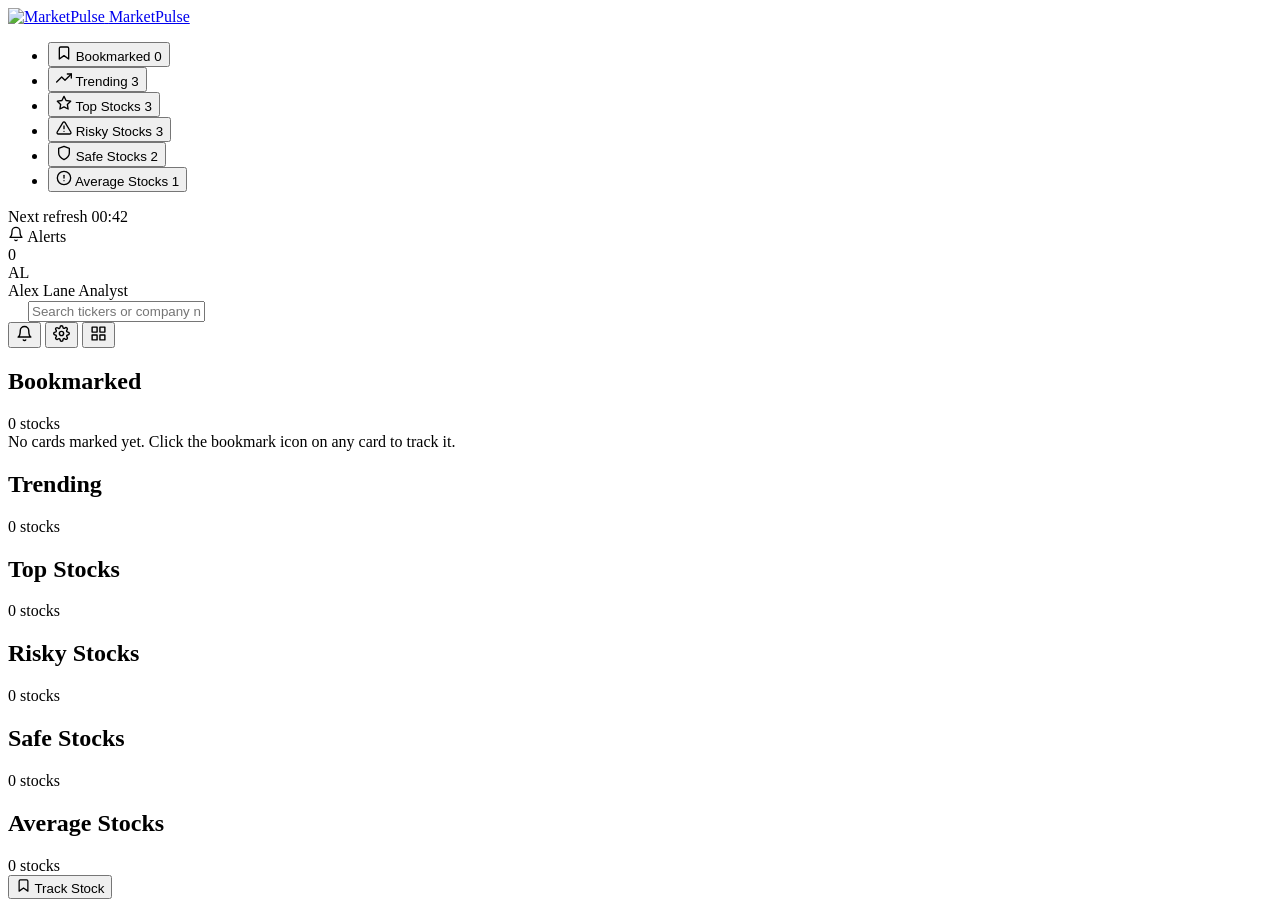
==== static/dashboard.html @ 5e8f3669 "AI: eliminate modal header overlap with dedicated top bar and enforce single-line status badges" ====
<!DOCTYPE html>
<html lang="en">
<head>
  <meta charset="UTF-8">
  <meta name="viewport" content="width=device-width, initial-scale=1.0">
  <title>MarketPulse — Dashboard</title>
  <meta name="description" content="MarketPulse real-time objective risk telemetry. 4-factor regime detection via EMA, ATR, ADX (Regime), and RSI without predictive bias.">
  <link rel="icon" type="image/svg+xml" href="/assets/favicon.svg">
  <link rel="alternate icon" type="image/svg+xml" href="/favicon.svg">
  <link rel="stylesheet" href="/css/dashboard.css?v=5.1">
</head>
<body data-node-id="40:2" data-name="Dashboard">

  <div class="dashboard-shell">

    <!-- =========================================================================
         1. Category Navigation Sidebar (Auto-scroll triggers)
         ========================================================================= -->
    <aside class="nav-panel" data-node-id="42:31" data-name="Navigation Panel">
      
      <div class="panel-top">
        <!-- Brand / Header Slot (Figma 40:9) -->
        <a href="/" class="panel-brand" data-node-id="40:9" title="Return to Landing Page">
          <img src="/assets/favicon.svg" alt="MarketPulse" width="32" height="32" class="brand-icon-img">
          <span class="brand-title">MarketPulse</span>
        </a>

        <!-- Category Auto-Scroll Navigation -->
        <nav>
          <ul class="category-nav-list" id="categoryNavList">
            <li>
              <button class="nav-item-btn" data-target="bookmarked">
                <span class="nav-label-box">
                  <svg width="16" height="16" viewBox="0 0 24 24" fill="none" stroke="currentColor" stroke-width="2" stroke-linecap="round" stroke-linejoin="round">
                    <path d="M19 21l-7-5-7 5V5a2 2 0 0 1 2-2h10a2 2 0 0 1 2 2z"/>
                  </svg>
                  <span>Bookmarked</span>
                </span>
                <span class="nav-count tabular-num" id="sidebarBookmarkedCount">0</span>
              </button>
            </li>
            <li>
              <button class="nav-item-btn active" data-target="trending">
                <span class="nav-label-box">
                  <svg width="16" height="16" viewBox="0 0 24 24" fill="none" stroke="currentColor" stroke-width="2" stroke-linecap="round" stroke-linejoin="round">
                    <polyline points="23 6 13.5 15.5 8.5 10.5 1 18"/>
                    <polyline points="17 6 23 6 23 12"/>
                  </svg>
                  <span>Trending</span>
                </span>
                <span class="nav-count tabular-num">3</span>
              </button>
            </li>
            <li>
              <button class="nav-item-btn" data-target="top-stocks">
                <span class="nav-label-box">
                  <svg width="16" height="16" viewBox="0 0 24 24" fill="none" stroke="currentColor" stroke-width="2" stroke-linecap="round" stroke-linejoin="round">
                    <polygon points="12 2 15.09 8.26 22 9.27 17 14.14 18.18 21.02 12 17.77 5.82 21.02 7 14.14 2 9.27 8.91 8.26 12 2"/>
                  </svg>
                  <span>Top Stocks</span>
                </span>
                <span class="nav-count tabular-num">3</span>
              </button>
            </li>
            <li>
              <button class="nav-item-btn" data-target="risky-stocks">
                <span class="nav-label-box">
                  <svg width="16" height="16" viewBox="0 0 24 24" fill="none" stroke="currentColor" stroke-width="2" stroke-linecap="round" stroke-linejoin="round">
                    <path d="M10.29 3.86L1.82 18a2 2 0 0 0 1.71 3h16.94a2 2 0 0 0 1.71-3L13.71 3.86a2 2 0 0 0-3.42 0z"/>
                    <line x1="12" y1="9" x2="12" y2="13"/>
                    <line x1="12" y1="17" x2="12.01" y2="17"/>
                  </svg>
                  <span>Risky Stocks</span>
                </span>
                <span class="nav-count tabular-num">3</span>
              </button>
            </li>
            <li>
              <button class="nav-item-btn" data-target="safe-stocks">
                <span class="nav-label-box">
                  <svg width="16" height="16" viewBox="0 0 24 24" fill="none" stroke="currentColor" stroke-width="2" stroke-linecap="round" stroke-linejoin="round">
                    <path d="M12 22s8-4 8-10V5l-8-3-8 3v7c0 6 8 10 8 10z"/>
                  </svg>
                  <span>Safe Stocks</span>
                </span>
                <span class="nav-count tabular-num">2</span>
              </button>
            </li>
            <li>
              <button class="nav-item-btn" data-target="average-stocks">
                <span class="nav-label-box">
                  <svg width="16" height="16" viewBox="0 0 24 24" fill="none" stroke="currentColor" stroke-width="2" stroke-linecap="round" stroke-linejoin="round">
                    <circle cx="12" cy="12" r="10"/>
                    <line x1="12" y1="8" x2="12" y2="12"/>
                    <line x1="12" y1="16" x2="12.01" y2="16"/>
                  </svg>
                  <span>Average Stocks</span>
                </span>
                <span class="nav-count tabular-num">1</span>
              </button>
            </li>
          </ul>
        </nav>
      </div>

      <!-- Bottom User Panel -->
      <div class="user-panel" data-node-id="45:106">
        
        <!-- Refresh Countdown -->
        <div class="refresh-box">
          <span class="refresh-label">Next refresh</span>
          <span class="timer-digits tabular-num" id="refreshTimer">00:42</span>
        </div>

        <!-- Alerts Action Pill (Only accounts for tracked/booked cards) -->
        <div class="alert-pill" id="alertsToggle" title="Alerts for tracked stocks">
          <div class="alert-pill-left">
            <svg width="16" height="16" viewBox="0 0 24 24" fill="none" stroke="currentColor" stroke-width="2" stroke-linecap="round" stroke-linejoin="round">
              <path d="M18 8A6 6 0 0 0 6 8c0 7-3 9-3 9h18s-3-2-3-9"/>
              <path d="M13.73 21a2 2 0 0 1-3.46 0"/>
            </svg>
            <span class="alert-pill-title">Alerts</span>
          </div>
          <span class="badge-count tabular-num" id="alertCount">0</span>
        </div>

        <!-- User Profile -->
        <div class="user-profile-row" data-node-id="45:125">
          <div class="user-avatar" data-node-id="45:126">
            <span data-node-id="45:127">AL</span>
          </div>
          <div class="user-info" data-node-id="45:128">
            <span class="user-name" data-node-id="45:129">Alex Lane</span>
            <span class="user-role" data-node-id="45:130">Analyst</span>
          </div>
        </div>

      </div>

    </aside>

    <!-- =========================================================================
         2. Main Application Body
         ========================================================================= -->
    <main class="main-wrapper">

      <!-- Top Header Controls (Figma 46:106) -->
      <header class="dashboard-header" data-node-id="46:106" data-name="header controls">
        
        <!-- Search Input -->
        <div class="search-container" data-node-id="46:107" data-name="search bar">
          <svg class="search-icon" width="16" height="16" viewBox="0 0 24 24" fill="none" stroke-width="2" stroke-linecap="round" stroke-linejoin="round">
            <circle cx="11" cy="11" r="8"/>
            <line x1="21" y1="21" x2="16.65" y2="16.65"/>
          </svg>
          <input 
            type="text" 
            id="stockSearchInput" 
            class="search-input-box" 
            placeholder="Search tickers or company names..." 
            autocomplete="off"
            spellcheck="false"
          >
        </div>

        <!-- Utility Button Cluster -->
        <div class="utility-cluster" data-node-id="46:109" data-name="utility cluster">
          <button class="btn-icon" title="Notifications" aria-label="Notifications">
            <svg width="17" height="17" viewBox="0 0 24 24" fill="none" stroke="currentColor" stroke-width="2" stroke-linecap="round" stroke-linejoin="round">
              <path d="M18 8A6 6 0 0 0 6 8c0 7-3 9-3 9h18s-3-2-3-9"/>
              <path d="M13.73 21a2 2 0 0 1-3.46 0"/>
            </svg>
          </button>
          <button class="btn-icon" title="Settings" aria-label="Settings">
            <svg width="17" height="17" viewBox="0 0 24 24" fill="none" stroke="currentColor" stroke-width="2" stroke-linecap="round" stroke-linejoin="round">
              <circle cx="12" cy="12" r="3"/>
              <path d="M19.4 15a1.65 1.65 0 0 0 .33 1.82l.06.06a2 2 0 0 1 0 2.83 2 2 0 0 1-2.83 0l-.06-.06a1.65 1.65 0 0 0-1.82-.33 1.65 1.65 0 0 0-1 1.51V21a2 2 0 0 1-2 2 2 2 0 0 1-2-2v-.09A1.65 1.65 0 0 0 9 19.4a1.65 1.65 0 0 0-1.82.33l-.06.06a2 2 0 0 1-2.83 0 2 2 0 0 1 0-2.83l.06-.06a1.65 1.65 0 0 0 .33-1.82 1.65 1.65 0 0 0-1.51-1H3a2 2 0 0 1-2-2 2 2 0 0 1 2-2h.09A1.65 1.65 0 0 0 4.6 9a1.65 1.65 0 0 0-.33-1.82l-.06-.06a2 2 0 0 1 0-2.83 2 2 0 0 1 2.83 0l.06.06a1.65 1.65 0 0 0 1.82.33H9a1.65 1.65 0 0 0 1-1.51V3a2 2 0 0 1 2-2 2 2 0 0 1 2 2v.09a1.65 1.65 0 0 0 1 1.51 1.65 1.65 0 0 0 1.82-.33l.06-.06a2 2 0 0 1 2.83 0 2 2 0 0 1 0 2.83l-.06.06a1.65 1.65 0 0 0-.33 1.82V9a1.65 1.65 0 0 0 1.51 1H21a2 2 0 0 1 2 2 2 2 0 0 1-2 2h-.09a1.65 1.65 0 0 0-1.51 1z"/>
            </svg>
          </button>
          <button class="btn-icon active" title="Grid View" aria-label="View Mode">
            <svg width="17" height="17" viewBox="0 0 24 24" fill="none" stroke="currentColor" stroke-width="2" stroke-linecap="round" stroke-linejoin="round">
              <rect x="3" y="3" width="7" height="7"/>
              <rect x="14" y="3" width="7" height="7"/>
              <rect x="14" y="14" width="7" height="7"/>
              <rect x="3" y="14" width="7" height="7"/>
            </svg>
          </button>
        </div>

      </header>

      <!-- Scrollable Viewport with Sequential Category Sections -->
      <div class="dashboard-viewport" id="dashboardViewport">
        
        <!-- ===================================================================
             1. Bookmarked Section (Populated dynamically on track)
             =================================================================== -->
        <section class="category-section" id="bookmarked">
          <div class="section-title-line">
            <div class="section-title-box">
              <h2 class="section-heading">Bookmarked</h2>
              <span class="section-badge" id="bookmarkedCountBadge">0 stocks</span>
            </div>
          </div>
          <div class="section-divider"></div>
          <div class="empty-state visible" id="bookmarkedEmptyState">
            No cards marked yet. Click the bookmark icon on any card to track it.
          </div>
          <div class="cards-grid" id="bookmarkedCardsGrid" style="display: none;"></div>
        </section>

        <!-- ===================================================================
             2. Trending Section
             =================================================================== -->
        <section class="category-section" id="trending">
          <div class="section-title-line">
            <div class="section-title-box">
              <h2 class="section-heading">Trending</h2>
              <span class="section-badge">0 stocks</span>
            </div>
          </div>
          <div class="section-divider"></div>
          <div class="empty-state" style="display: none;">No stocks currently matching trending criteria.</div>
          <div class="cards-grid"></div>
        </section>

        <!-- ===================================================================
             3. Top Stocks Section
             =================================================================== -->
        <section class="category-section" id="top-stocks">
          <div class="section-title-line">
            <div class="section-title-box">
              <h2 class="section-heading">Top Stocks</h2>
              <span class="section-badge">0 stocks</span>
            </div>
          </div>
          <div class="section-divider"></div>
          <div class="empty-state" style="display: none;">No top stocks available.</div>
          <div class="cards-grid"></div>
        </section>

        <!-- ===================================================================
             4. Risky Stocks Section
             =================================================================== -->
        <section class="category-section" id="risky-stocks">
          <div class="section-title-line">
            <div class="section-title-box">
              <h2 class="section-heading">Risky Stocks</h2>
              <span class="section-badge">0 stocks</span>
            </div>
          </div>
          <div class="section-divider"></div>
          <div class="empty-state" style="display: none;">No high-risk stocks detected.</div>
          <div class="cards-grid"></div>
        </section>

        <!-- ===================================================================
             5. Safe Stocks Section
             =================================================================== -->
        <section class="category-section" id="safe-stocks">
          <div class="section-title-line">
            <div class="section-title-box">
              <h2 class="section-heading">Safe Stocks</h2>
              <span class="section-badge">0 stocks</span>
            </div>
          </div>
          <div class="section-divider"></div>
          <div class="empty-state" style="display: none;">No safe stocks available.</div>
          <div class="cards-grid"></div>
        </section>

        <!-- ===================================================================
             6. Average Stocks Section
             =================================================================== -->
        <section class="category-section" id="average-stocks">
          <div class="section-title-line">
            <div class="section-title-box">
              <h2 class="section-heading">Average Stocks</h2>
              <span class="section-badge">0 stocks</span>
            </div>
          </div>
          <div class="section-divider"></div>
          <div class="empty-state" style="display: none;">No average stocks available.</div>
          <div class="cards-grid"></div>
        </section>
      </div>

    </main>

  </div>

  <!-- Reusable Stock Card Template -->
  <template id="stock-card-template">
    <article class="stock-card" data-name="Stock Card" tabindex="0">
      <div class="card-header">
        <div class="ticker-logo">
          <span class="tpl-logo">--</span>
        </div>
        <div class="stock-meta">
          <div class="stock-name-box">
            <span class="stock-name tpl-name">Company Name</span>
          </div>
          <span class="stock-ticker tpl-ticker">TICKER</span>
        </div>
        <div class="risk-badge tpl-risk-badge">
          <span class="risk-pill tabular-num tpl-risk-text">Risk --/100</span>
        </div>
      </div>

      <div class="market-status-row">
        <span class="status-dot-pulse tpl-status-dot"></span>
        <span class="status-text tpl-status-text">Market status description</span>
      </div>

      <div class="metrics-grid">
        <div class="metrics-row">
          <div class="metric-block">
            <span class="metric-label">RSI (14)</span>
            <div class="metric-data-row">
              <span class="metric-value tabular-num tpl-rsi-val">00.0</span>
              <span class="metric-delta tabular-num tpl-rsi-delta">+0.0</span>
            </div>
          </div>
          <div class="metric-block">
            <span class="metric-label">ATR</span>
            <div class="metric-data-row">
              <span class="metric-value tabular-num tpl-atr-val">00.00</span>
              <span class="metric-delta tabular-num tpl-atr-delta">+0.0</span>
            </div>
          </div>
        </div>
        <div class="metrics-row">
          <div class="metric-block">
            <span class="metric-label">EMA (50)</span>
            <div class="metric-data-row">
              <span class="metric-value tabular-num tpl-ema-val">000.0</span>
              <span class="metric-delta tpl-ema-delta">Regime</span>
            </div>
          </div>
          <div class="metric-block">
            <span class="metric-label">Strength</span>
            <div class="metric-data-row">
              <span class="metric-value tabular-num tpl-adx-val">00%</span>
              <span class="metric-delta tpl-adx-delta">State</span>
            </div>
          </div>
        </div>
      </div>

    </article>
  </template>

  <!-- Custom Context Menu for Right-Click Track / Untrack -->
  <div class="custom-context-menu" id="cardContextMenu" role="menu" aria-hidden="true">
    <button class="context-menu-item" id="contextTrackBtn" role="menuitem">
      <svg class="context-icon" width="15" height="15" viewBox="0 0 24 24" fill="none" stroke="currentColor" stroke-width="2" stroke-linecap="round" stroke-linejoin="round">
        <path d="M19 21l-7-5-7 5V5a2 2 0 0 1 2-2h10a2 2 0 0 1 2 2z"/>
      </svg>
      <span id="contextTrackText">Track Stock</span>
    </button>
  </div>

  <!-- Full-Screen Expanded Stock Detail Modal -->
  <div class="stock-modal-overlay" id="stockDetailModal" role="dialog" aria-modal="true" aria-hidden="true" style="display: none;">
    <div class="stock-modal-backdrop" id="modalBackdrop"></div>
    <div class="stock-modal-shell">
      
      <!-- Modal Top Navigation Header Bar -->
      <header class="modal-top-bar">
        <div class="modal-top-bar-left">
          <span class="modal-top-bar-brand">MarketPulse</span>
          <span class="modal-top-bar-separator">/</span>
          <span class="modal-top-bar-title">Real-Time Risk & Regime Analytics</span>
        </div>
        
        <div class="modal-top-bar-right">
          <div class="modal-snapshot-tag" id="modalUpdatedTime">
            <span class="status-dot-pulse"></span>
            <span class="modal-snapshot-text">Snapshot: --</span>
          </div>
          <button class="modal-close-btn" id="modalCloseBtn" aria-label="Close details" title="Close (Esc)">
            <svg width="18" height="18" viewBox="0 0 24 24" fill="none" stroke="currentColor" stroke-width="2" stroke-linecap="round" stroke-linejoin="round">
              <line x1="18" y1="6" x2="6" y2="18"></line>
              <line x1="6" y1="6" x2="18" y2="18"></line>
            </svg>
          </button>
        </div>
      </header>

      <!-- Modal Content: Two-Column Split -->
      <div class="stock-modal-body">
        
        <!-- ==============================================
             LEFT COLUMN: Visual & Executive Overview
             ============================================== -->
        <div class="modal-visual-column">
          
          <div class="modal-company-header">
            <div class="modal-logo" id="modalLogo">--</div>
            <div class="modal-meta-box">
              <div class="modal-badges-row">
                <span class="modal-ticker" id="modalTicker">TICKER</span>
                <span class="modal-sector-badge" id="modalSector">Sector</span>
              </div>
              <h2 class="modal-company-name" id="modalName">Company Name</h2>
            </div>
          </div>

          <!-- Price & Daily Delta Banner -->
          <div class="modal-price-card">
            <div class="modal-price-top">
              <span class="modal-price-label">Current Market Price</span>
              <span class="modal-status-pill" id="modalMarketStatusPill">
                <span class="status-dot-pulse" id="modalStatusDot"></span>
                <span id="modalStatusPillText">Steady</span>
              </span>
            </div>
            <div class="modal-price-row">
              <span class="modal-price-val tabular-num" id="modalPrice">₹0.00</span>
              <span class="modal-delta-badge tabular-num" id="modalDelta">+0.00</span>
            </div>
          </div>

          <!-- Primary Risk Gauge Visual -->
          <div class="modal-gauge-card">
            <div class="gauge-card-header">
              <span class="gauge-title">Composite Risk Score</span>
              <span class="gauge-badge" id="modalRiskBadge">Low Risk</span>
            </div>
            
            <div class="gauge-visual-container">
              <svg class="risk-gauge-svg" viewBox="0 0 200 120" width="100%" height="130">
                <path class="gauge-track" d="M 20 105 A 80 80 0 0 1 180 105" fill="none" stroke="rgba(255, 255, 255, 0.08)" stroke-width="16" stroke-linecap="round" />
                <path class="gauge-fill" id="modalGaugeFill" d="M 20 105 A 80 80 0 0 1 180 105" fill="none" stroke="var(--signal-steady)" stroke-width="16" stroke-linecap="round" stroke-dasharray="251.32" stroke-dashoffset="180" />
              </svg>
              <div class="gauge-center-text">
                <span class="gauge-score tabular-num" id="modalGaugeScore">--</span>
                <span class="gauge-scale">/ 100</span>
              </div>
            </div>

            <!-- Risk Weight Components -->
            <div class="risk-weights-box">
              <div class="weight-row">
                <div class="weight-info">
                  <span class="weight-name">Trend Risk (40%)</span>
                  <span class="weight-val tabular-num" id="modalTrendRiskVal">--</span>
                </div>
                <div class="weight-bar-bg"><div class="weight-bar-fill" id="modalTrendRiskBar" style="width: 0%;"></div></div>
              </div>
              <div class="weight-row">
                <div class="weight-info">
                  <span class="weight-name">Volatility Risk (35%)</span>
                  <span class="weight-val tabular-num" id="modalVolRiskVal">--</span>
                </div>
                <div class="weight-bar-bg"><div class="weight-bar-fill" id="modalVolRiskBar" style="width: 0%;"></div></div>
              </div>
              <div class="weight-row">
                <div class="weight-info">
                  <span class="weight-name">Regime / Chop (25%)</span>
                  <span class="weight-val tabular-num" id="modalRegimeRiskVal">--</span>
                </div>
                <div class="weight-bar-bg"><div class="weight-bar-fill" id="modalRegimeRiskBar" style="width: 0%;"></div></div>
              </div>
            </div>

          </div>

          <!-- Modal Action Button -->
          <button class="modal-track-btn" id="modalTrackBtn">
            <svg width="16" height="16" viewBox="0 0 24 24" fill="none" stroke="currentColor" stroke-width="2" stroke-linecap="round" stroke-linejoin="round">
              <path d="M19 21l-7-5-7 5V5a2 2 0 0 1 2-2h10a2 2 0 0 1 2 2z"/>
            </svg>
            <span id="modalTrackBtnText">Track This Stock</span>
          </button>

        </div>

        <!-- ==============================================
             RIGHT COLUMN: Hierarchical Analytics Grid
             ============================================== -->
        <div class="modal-data-column">
          <div class="modal-data-header">
            <span class="data-header-title">Quantitative Analytics & Factor Breakdown</span>
            <span class="data-header-subtitle">4-Factor Quant Architecture</span>
          </div>

          <div class="hierarchical-grid">
            
            <!-- 1. Trend Architecture -->
            <div class="hierarchy-card">
              <div class="hierarchy-card-head">
                <div class="head-left-wrap">
                  <span class="head-num">01</span>
                  <span class="head-title">Trend Architecture</span>
                  <span class="head-subtitle">40% Composite Weight</span>
                </div>
                <span class="hierarchy-badge" id="modalTrendDirectionBadge">BULLISH</span>
              </div>
              <div class="hierarchy-fields-row">
                <div class="field-item">
                  <span class="field-label">Fast EMA (20)</span>
                  <span class="field-value tabular-num" id="modalEmaFast">--</span>
                </div>
                <div class="field-item">
                  <span class="field-label">Slow EMA (50)</span>
                  <span class="field-value tabular-num" id="modalEmaSlow">--</span>
                </div>
                <div class="field-item field-flex">
                  <span class="field-label">EMA Dynamics & Spread</span>
                  <span class="field-value" id="modalEmaSpreadDesc">--</span>
                </div>
              </div>
            </div>

            <!-- 2. Volatility Analysis -->
            <div class="hierarchy-card">
              <div class="hierarchy-card-head">
                <div class="head-left-wrap">
                  <span class="head-num">02</span>
                  <span class="head-title">Volatility & Dispersion</span>
                  <span class="head-subtitle">35% Composite Weight</span>
                </div>
                <span class="hierarchy-badge" id="modalVolStatusBadge">NORMAL</span>
              </div>
              <div class="hierarchy-fields-row">
                <div class="field-item">
                  <span class="field-label">Average True Range (ATR 14)</span>
                  <span class="field-value tabular-num" id="modalAtr">--</span>
                </div>
                <div class="field-item">
                  <span class="field-label">Normalized ATR (NATR)</span>
                  <span class="field-value tabular-num" id="modalNatr">--%</span>
                </div>
                <div class="field-item field-flex">
                  <span class="field-label">ATR Ratio vs 50-SMA Baseline</span>
                  <span class="field-value" id="modalAtrRatioDesc">--</span>
                </div>
              </div>
            </div>

            <!-- 3. Momentum & Oscillator -->
            <div class="hierarchy-card">
              <div class="hierarchy-card-head">
                <div class="head-left-wrap">
                  <span class="head-num">03</span>
                  <span class="head-title">Momentum Oscillator</span>
                  <span class="head-subtitle">Wilder's RSI (14)</span>
                </div>
                <span class="hierarchy-badge" id="modalRsiMovementBadge">BALANCED</span>
              </div>
              <div class="hierarchy-fields-row">
                <div class="field-item">
                  <span class="field-label">RSI Index (0-100)</span>
                  <span class="field-value tabular-num" id="modalRsiVal">--</span>
                </div>
                <div class="field-item">
                  <span class="field-label">Regime Band</span>
                  <span class="field-value" id="modalRsiBand">30 - 70 Balanced Zone</span>
                </div>
                <div class="field-item field-flex">
                  <span class="field-label">RSI Oscillator Spectrum</span>
                  <div class="rsi-meter-track">
                    <div class="rsi-oversold-zone" title="Oversold (<=30)"></div>
                    <div class="rsi-balanced-zone" title="Balanced (30-70)"></div>
                    <div class="rsi-overbought-zone" title="Overbought (>=70)"></div>
                    <div class="rsi-pointer" id="modalRsiPointer" style="left: 50%;"></div>
                  </div>
                </div>
              </div>
            </div>

            <!-- 4. Regime Strength (ADX) -->
            <div class="hierarchy-card">
              <div class="hierarchy-card-head">
                <div class="head-left-wrap">
                  <span class="head-num">04</span>
                  <span class="head-title">Regime & Directional Strength</span>
                  <span class="head-subtitle">25% Composite Weight</span>
                </div>
                <span class="hierarchy-badge" id="modalAdxStrengthBadge">STRONG&nbsp;TREND</span>
              </div>
              <div class="hierarchy-fields-row">
                <div class="field-item">
                  <span class="field-label">ADX Index (14)</span>
                  <span class="field-value tabular-num" id="modalAdx">--</span>
                </div>
                <div class="field-item">
                  <span class="field-label">Trend Character</span>
                  <span class="field-value" id="modalAdxChar">Trending Market</span>
                </div>
                <div class="field-item field-flex">
                  <span class="field-label">Regime Telemetry</span>
                  <span class="field-value" id="modalAdxDesc">Wilder's ADX indicates persistent directional trend velocity.</span>
                </div>
              </div>
            </div>

          </div>

          <!-- Metadata Footer -->
          <div class="modal-footer-row">
            <span class="footer-meta-item">Record ID: <code id="modalUuid">--</code></span>
            <span class="footer-meta-item">Source: MarketPulse Telemetry Engine</span>
          </div>

        </div>

      </div>

    </div>
  </div>

  <script src="/js/dashboard.js?v=5.1"></script>
</body>
</html>
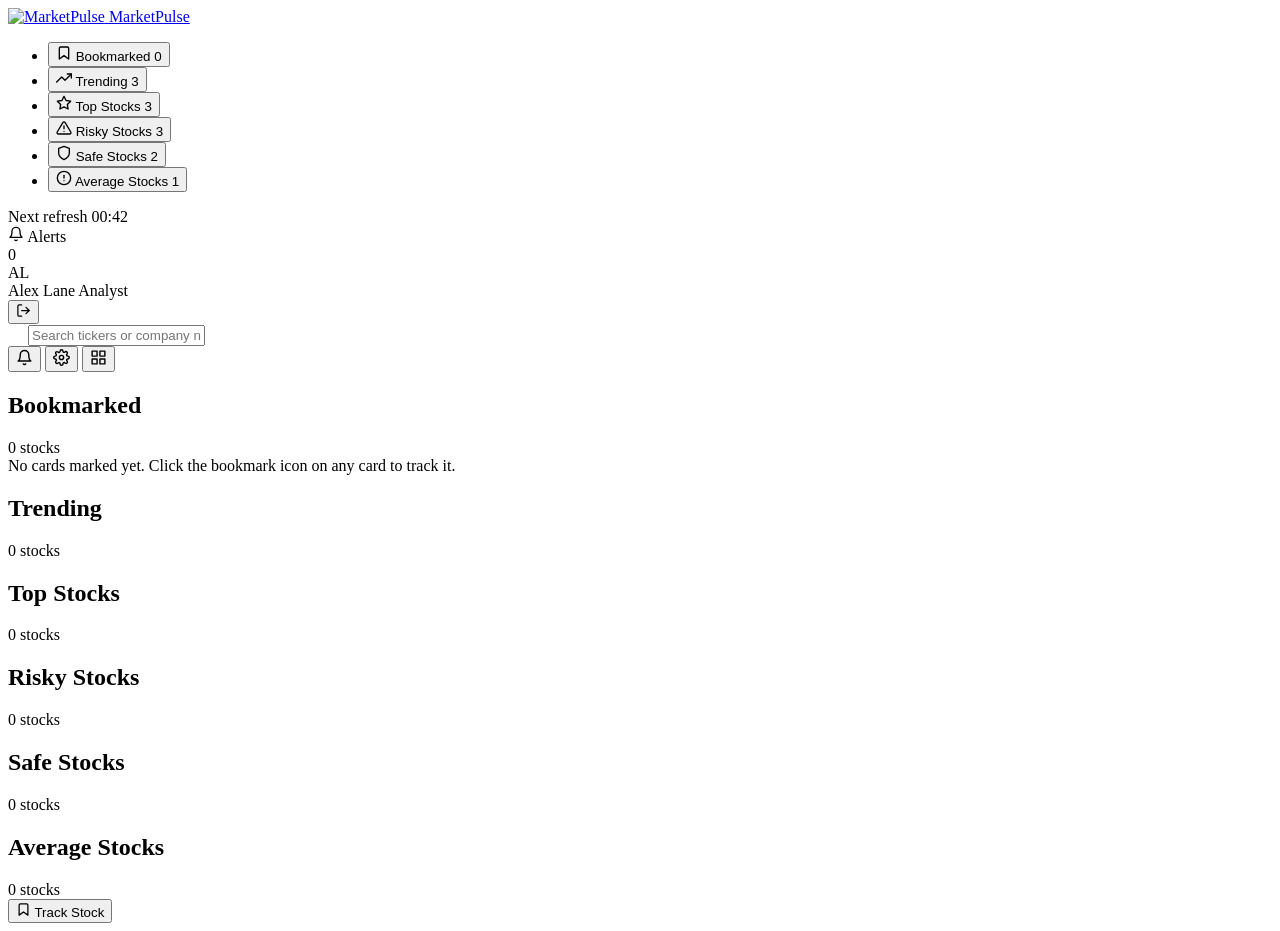
==== commit 7d0eb36e: "AI: link auth, tracking, and access guard endpoints" ====
--- a/static/dashboard.html
+++ b/static/dashboard.html
@@ -126,13 +126,20 @@
 
         <!-- User Profile -->
         <div class="user-profile-row" data-node-id="45:125">
-          <div class="user-avatar" data-node-id="45:126">
-            <span data-node-id="45:127">AL</span>
+          <div class="user-avatar" id="userAvatar" data-node-id="45:126">
+            <span id="userAvatarText" data-node-id="45:127">AL</span>
           </div>
           <div class="user-info" data-node-id="45:128">
-            <span class="user-name" data-node-id="45:129">Alex Lane</span>
-            <span class="user-role" data-node-id="45:130">Analyst</span>
-          </div>
+            <span class="user-name" id="userName" data-node-id="45:129">Alex Lane</span>
+            <span class="user-role" id="userRole" data-node-id="45:130">Analyst</span>
+          </div>
+          <button type="button" class="user-logout-btn" id="logoutBtn" title="Sign Out of Terminal" aria-label="Sign Out">
+            <svg width="15" height="15" viewBox="0 0 24 24" fill="none" stroke="currentColor" stroke-width="2" stroke-linecap="round" stroke-linejoin="round">
+              <path d="M9 21H5a2 2 0 0 1-2-2V5a2 2 0 0 1 2-2h4"></path>
+              <polyline points="16 17 21 12 16 7"></polyline>
+              <line x1="21" y1="12" x2="9" y2="12"></line>
+            </svg>
+          </button>
         </div>
 
       </div>
@@ -611,6 +618,7 @@
     </div>
   </div>
 
-  <script src="/js/dashboard.js?v=5.1"></script>
+  <script src="/js/auth.js?v=1.0"></script>
+  <script src="/js/dashboard.js?v=5.2"></script>
 </body>
 </html>
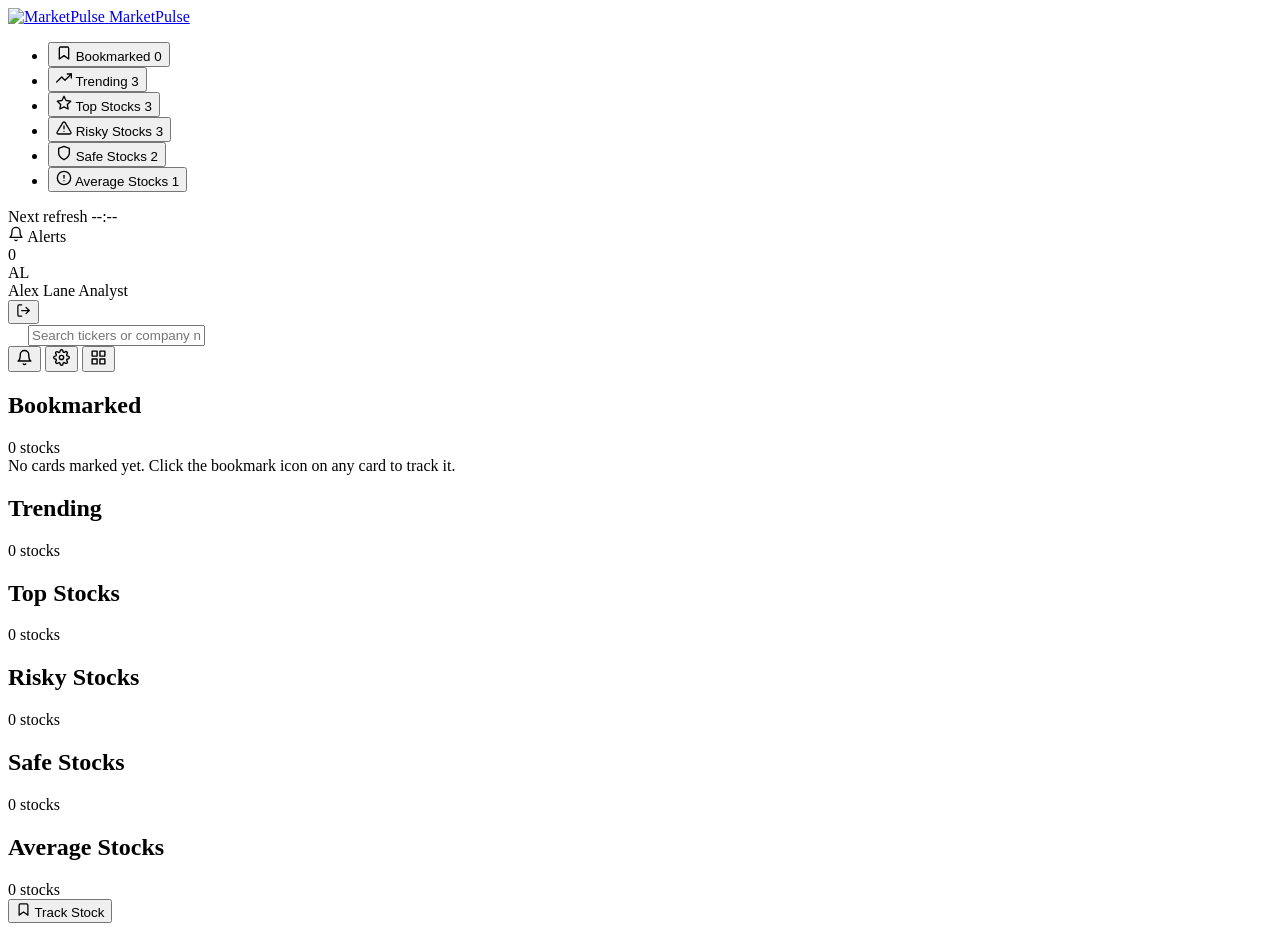
==== commit f90118b8: "AI: synchronize dashboard refresh countdown with hourly IST clock" ====
--- a/static/dashboard.html
+++ b/static/dashboard.html
@@ -107,9 +107,9 @@
       <div class="user-panel" data-node-id="45:106">
         
         <!-- Refresh Countdown -->
-        <div class="refresh-box">
+        <div class="refresh-box" title="Hourly Indian Standard Time refresh">
           <span class="refresh-label">Next refresh</span>
-          <span class="timer-digits tabular-num" id="refreshTimer">00:42</span>
+          <span class="timer-digits tabular-num" id="refreshTimer">--:--</span>
         </div>
 
         <!-- Alerts Action Pill (Only accounts for tracked/booked cards) -->
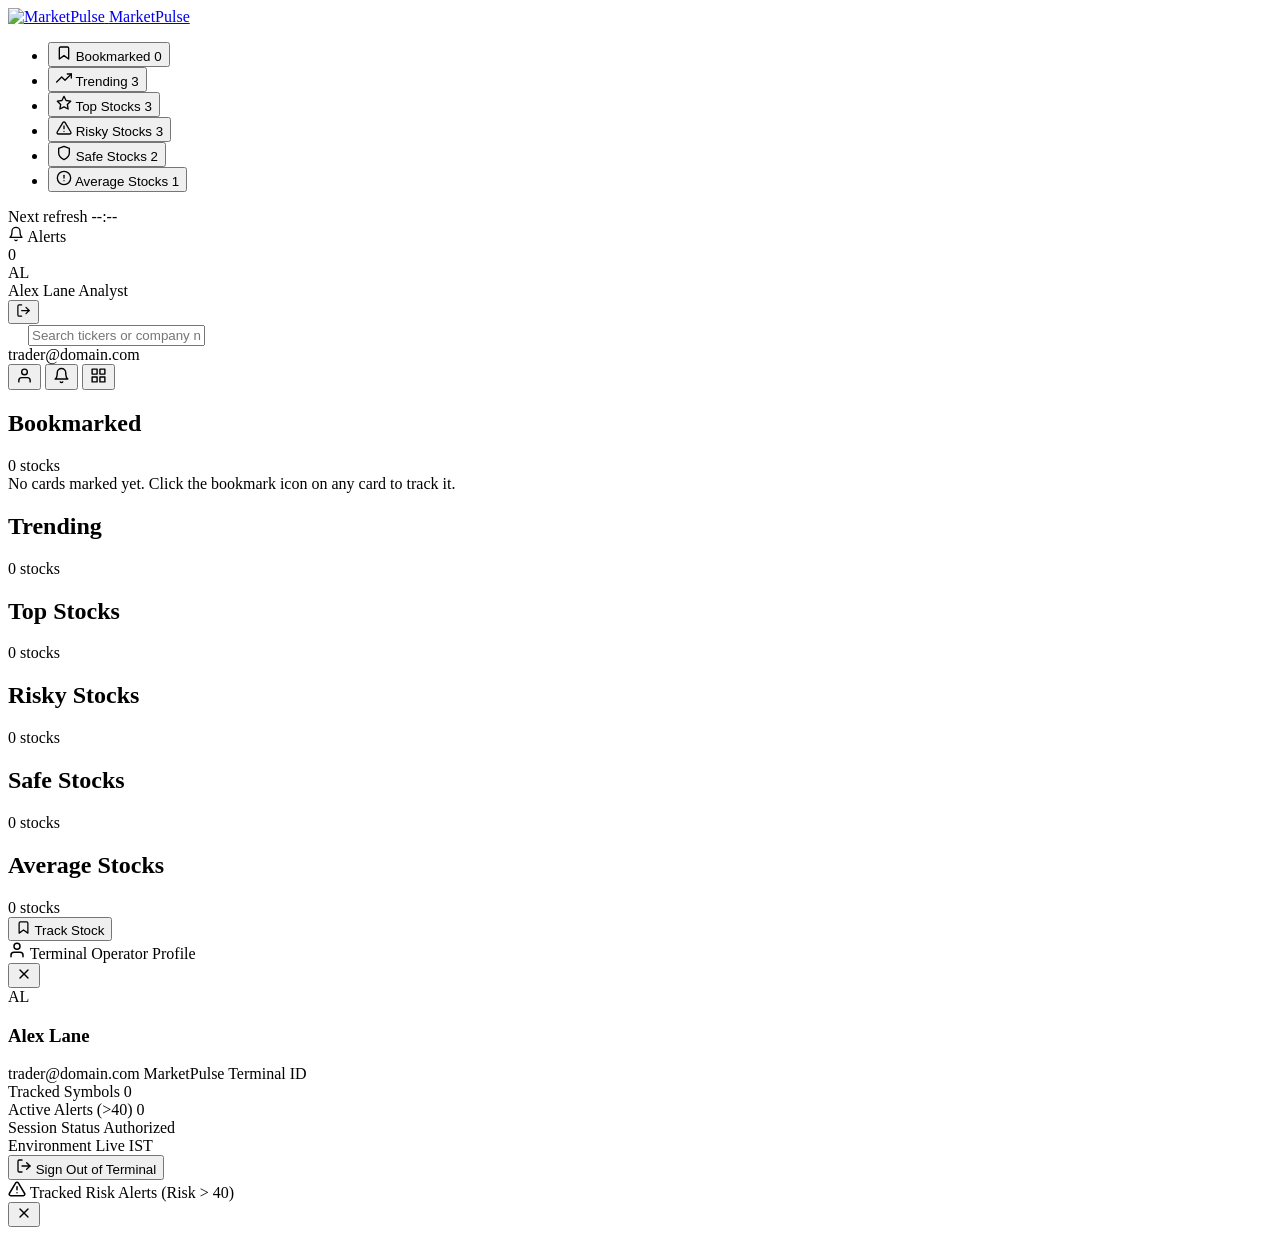
==== commit 26b56fd8: "AI: fix dashboard UI bugs, add review mode, user profile popover, risk alerts and track listing" ====
--- a/static/dashboard.html
+++ b/static/dashboard.html
@@ -1,14 +1,17 @@
 <!DOCTYPE html>
 <html lang="en">
+
 <head>
   <meta charset="UTF-8">
   <meta name="viewport" content="width=device-width, initial-scale=1.0">
   <title>MarketPulse — Dashboard</title>
-  <meta name="description" content="MarketPulse real-time objective risk telemetry. 4-factor regime detection via EMA, ATR, ADX (Regime), and RSI without predictive bias.">
+  <meta name="description"
+    content="MarketPulse real-time objective risk telemetry. 4-factor regime detection via EMA, ATR, ADX (Regime), and RSI without predictive bias.">
   <link rel="icon" type="image/svg+xml" href="/assets/favicon.svg">
   <link rel="alternate icon" type="image/svg+xml" href="/favicon.svg">
   <link rel="stylesheet" href="/css/dashboard.css?v=5.1">
 </head>
+
 <body data-node-id="40:2" data-name="Dashboard">
 
   <div class="dashboard-shell">
@@ -17,7 +20,7 @@
          1. Category Navigation Sidebar (Auto-scroll triggers)
          ========================================================================= -->
     <aside class="nav-panel" data-node-id="42:31" data-name="Navigation Panel">
-      
+
       <div class="panel-top">
         <!-- Brand / Header Slot (Figma 40:9) -->
         <a href="/" class="panel-brand" data-node-id="40:9" title="Return to Landing Page">
@@ -31,8 +34,9 @@
             <li>
               <button class="nav-item-btn" data-target="bookmarked">
                 <span class="nav-label-box">
-                  <svg width="16" height="16" viewBox="0 0 24 24" fill="none" stroke="currentColor" stroke-width="2" stroke-linecap="round" stroke-linejoin="round">
-                    <path d="M19 21l-7-5-7 5V5a2 2 0 0 1 2-2h10a2 2 0 0 1 2 2z"/>
+                  <svg width="16" height="16" viewBox="0 0 24 24" fill="none" stroke="currentColor" stroke-width="2"
+                    stroke-linecap="round" stroke-linejoin="round">
+                    <path d="M19 21l-7-5-7 5V5a2 2 0 0 1 2-2h10a2 2 0 0 1 2 2z" />
                   </svg>
                   <span>Bookmarked</span>
                 </span>
@@ -42,9 +46,10 @@
             <li>
               <button class="nav-item-btn active" data-target="trending">
                 <span class="nav-label-box">
-                  <svg width="16" height="16" viewBox="0 0 24 24" fill="none" stroke="currentColor" stroke-width="2" stroke-linecap="round" stroke-linejoin="round">
-                    <polyline points="23 6 13.5 15.5 8.5 10.5 1 18"/>
-                    <polyline points="17 6 23 6 23 12"/>
+                  <svg width="16" height="16" viewBox="0 0 24 24" fill="none" stroke="currentColor" stroke-width="2"
+                    stroke-linecap="round" stroke-linejoin="round">
+                    <polyline points="23 6 13.5 15.5 8.5 10.5 1 18" />
+                    <polyline points="17 6 23 6 23 12" />
                   </svg>
                   <span>Trending</span>
                 </span>
@@ -54,8 +59,10 @@
             <li>
               <button class="nav-item-btn" data-target="top-stocks">
                 <span class="nav-label-box">
-                  <svg width="16" height="16" viewBox="0 0 24 24" fill="none" stroke="currentColor" stroke-width="2" stroke-linecap="round" stroke-linejoin="round">
-                    <polygon points="12 2 15.09 8.26 22 9.27 17 14.14 18.18 21.02 12 17.77 5.82 21.02 7 14.14 2 9.27 8.91 8.26 12 2"/>
+                  <svg width="16" height="16" viewBox="0 0 24 24" fill="none" stroke="currentColor" stroke-width="2"
+                    stroke-linecap="round" stroke-linejoin="round">
+                    <polygon
+                      points="12 2 15.09 8.26 22 9.27 17 14.14 18.18 21.02 12 17.77 5.82 21.02 7 14.14 2 9.27 8.91 8.26 12 2" />
                   </svg>
                   <span>Top Stocks</span>
                 </span>
@@ -65,10 +72,12 @@
             <li>
               <button class="nav-item-btn" data-target="risky-stocks">
                 <span class="nav-label-box">
-                  <svg width="16" height="16" viewBox="0 0 24 24" fill="none" stroke="currentColor" stroke-width="2" stroke-linecap="round" stroke-linejoin="round">
-                    <path d="M10.29 3.86L1.82 18a2 2 0 0 0 1.71 3h16.94a2 2 0 0 0 1.71-3L13.71 3.86a2 2 0 0 0-3.42 0z"/>
-                    <line x1="12" y1="9" x2="12" y2="13"/>
-                    <line x1="12" y1="17" x2="12.01" y2="17"/>
+                  <svg width="16" height="16" viewBox="0 0 24 24" fill="none" stroke="currentColor" stroke-width="2"
+                    stroke-linecap="round" stroke-linejoin="round">
+                    <path
+                      d="M10.29 3.86L1.82 18a2 2 0 0 0 1.71 3h16.94a2 2 0 0 0 1.71-3L13.71 3.86a2 2 0 0 0-3.42 0z" />
+                    <line x1="12" y1="9" x2="12" y2="13" />
+                    <line x1="12" y1="17" x2="12.01" y2="17" />
                   </svg>
                   <span>Risky Stocks</span>
                 </span>
@@ -78,8 +87,9 @@
             <li>
               <button class="nav-item-btn" data-target="safe-stocks">
                 <span class="nav-label-box">
-                  <svg width="16" height="16" viewBox="0 0 24 24" fill="none" stroke="currentColor" stroke-width="2" stroke-linecap="round" stroke-linejoin="round">
-                    <path d="M12 22s8-4 8-10V5l-8-3-8 3v7c0 6 8 10 8 10z"/>
+                  <svg width="16" height="16" viewBox="0 0 24 24" fill="none" stroke="currentColor" stroke-width="2"
+                    stroke-linecap="round" stroke-linejoin="round">
+                    <path d="M12 22s8-4 8-10V5l-8-3-8 3v7c0 6 8 10 8 10z" />
                   </svg>
                   <span>Safe Stocks</span>
                 </span>
@@ -89,10 +99,11 @@
             <li>
               <button class="nav-item-btn" data-target="average-stocks">
                 <span class="nav-label-box">
-                  <svg width="16" height="16" viewBox="0 0 24 24" fill="none" stroke="currentColor" stroke-width="2" stroke-linecap="round" stroke-linejoin="round">
-                    <circle cx="12" cy="12" r="10"/>
-                    <line x1="12" y1="8" x2="12" y2="12"/>
-                    <line x1="12" y1="16" x2="12.01" y2="16"/>
+                  <svg width="16" height="16" viewBox="0 0 24 24" fill="none" stroke="currentColor" stroke-width="2"
+                    stroke-linecap="round" stroke-linejoin="round">
+                    <circle cx="12" cy="12" r="10" />
+                    <line x1="12" y1="8" x2="12" y2="12" />
+                    <line x1="12" y1="16" x2="12.01" y2="16" />
                   </svg>
                   <span>Average Stocks</span>
                 </span>
@@ -105,7 +116,7 @@
 
       <!-- Bottom User Panel -->
       <div class="user-panel" data-node-id="45:106">
-        
+
         <!-- Refresh Countdown -->
         <div class="refresh-box" title="Hourly Indian Standard Time refresh">
           <span class="refresh-label">Next refresh</span>
@@ -115,9 +126,10 @@
         <!-- Alerts Action Pill (Only accounts for tracked/booked cards) -->
         <div class="alert-pill" id="alertsToggle" title="Alerts for tracked stocks">
           <div class="alert-pill-left">
-            <svg width="16" height="16" viewBox="0 0 24 24" fill="none" stroke="currentColor" stroke-width="2" stroke-linecap="round" stroke-linejoin="round">
-              <path d="M18 8A6 6 0 0 0 6 8c0 7-3 9-3 9h18s-3-2-3-9"/>
-              <path d="M13.73 21a2 2 0 0 1-3.46 0"/>
+            <svg width="16" height="16" viewBox="0 0 24 24" fill="none" stroke="currentColor" stroke-width="2"
+              stroke-linecap="round" stroke-linejoin="round">
+              <path d="M18 8A6 6 0 0 0 6 8c0 7-3 9-3 9h18s-3-2-3-9" />
+              <path d="M13.73 21a2 2 0 0 1-3.46 0" />
             </svg>
             <span class="alert-pill-title">Alerts</span>
           </div>
@@ -133,8 +145,10 @@
             <span class="user-name" id="userName" data-node-id="45:129">Alex Lane</span>
             <span class="user-role" id="userRole" data-node-id="45:130">Analyst</span>
           </div>
-          <button type="button" class="user-logout-btn" id="logoutBtn" title="Sign Out of Terminal" aria-label="Sign Out">
-            <svg width="15" height="15" viewBox="0 0 24 24" fill="none" stroke="currentColor" stroke-width="2" stroke-linecap="round" stroke-linejoin="round">
+          <button type="button" class="user-logout-btn" id="logoutBtn" title="Sign Out of Terminal"
+            aria-label="Sign Out">
+            <svg width="15" height="15" viewBox="0 0 24 24" fill="none" stroke="currentColor" stroke-width="2"
+              stroke-linecap="round" stroke-linejoin="round">
               <path d="M9 21H5a2 2 0 0 1-2-2V5a2 2 0 0 1 2-2h4"></path>
               <polyline points="16 17 21 12 16 7"></polyline>
               <line x1="21" y1="12" x2="9" y2="12"></line>
@@ -153,52 +167,62 @@
 
       <!-- Top Header Controls (Figma 46:106) -->
       <header class="dashboard-header" data-node-id="46:106" data-name="header controls">
-        
+
         <!-- Search Input -->
         <div class="search-container" data-node-id="46:107" data-name="search bar">
-          <svg class="search-icon" width="16" height="16" viewBox="0 0 24 24" fill="none" stroke-width="2" stroke-linecap="round" stroke-linejoin="round">
-            <circle cx="11" cy="11" r="8"/>
-            <line x1="21" y1="21" x2="16.65" y2="16.65"/>
+          <svg class="search-icon" width="16" height="16" viewBox="0 0 24 24" fill="none" stroke-width="2"
+            stroke-linecap="round" stroke-linejoin="round">
+            <circle cx="11" cy="11" r="8" />
+            <line x1="21" y1="21" x2="16.65" y2="16.65" />
           </svg>
-          <input 
-            type="text" 
-            id="stockSearchInput" 
-            class="search-input-box" 
-            placeholder="Search tickers or company names..." 
-            autocomplete="off"
-            spellcheck="false"
-          >
+          <input type="text" id="stockSearchInput" class="search-input-box"
+            placeholder="Search tickers or company names..." autocomplete="off" spellcheck="false">
         </div>
 
         <!-- Utility Button Cluster -->
         <div class="utility-cluster" data-node-id="46:109" data-name="utility cluster">
-          <button class="btn-icon" title="Notifications" aria-label="Notifications">
-            <svg width="17" height="17" viewBox="0 0 24 24" fill="none" stroke="currentColor" stroke-width="2" stroke-linecap="round" stroke-linejoin="round">
-              <path d="M18 8A6 6 0 0 0 6 8c0 7-3 9-3 9h18s-3-2-3-9"/>
-              <path d="M13.73 21a2 2 0 0 1-3.46 0"/>
+          <!-- User Email Display -->
+          <div class="header-user-display" id="headerUserDisplay" title="Current authenticated operator">
+            <span class="user-status-dot"></span>
+            <span class="header-user-email" id="headerUserEmail">trader@domain.com</span>
+          </div>
+
+          <!-- Account Profile Trigger (Replaces Settings Button) -->
+          <button class="btn-icon" id="accountBtn" title="Account Profile & Settings" aria-label="Account Profile">
+            <svg width="17" height="17" viewBox="0 0 24 24" fill="none" stroke="currentColor" stroke-width="2"
+              stroke-linecap="round" stroke-linejoin="round">
+              <path d="M20 21v-2a4 4 0 0 0-4-4H8a4 4 0 0 0-4 4v2" />
+              <circle cx="12" cy="7" r="4" />
             </svg>
           </button>
-          <button class="btn-icon" title="Settings" aria-label="Settings">
-            <svg width="17" height="17" viewBox="0 0 24 24" fill="none" stroke="currentColor" stroke-width="2" stroke-linecap="round" stroke-linejoin="round">
-              <circle cx="12" cy="12" r="3"/>
-              <path d="M19.4 15a1.65 1.65 0 0 0 .33 1.82l.06.06a2 2 0 0 1 0 2.83 2 2 0 0 1-2.83 0l-.06-.06a1.65 1.65 0 0 0-1.82-.33 1.65 1.65 0 0 0-1 1.51V21a2 2 0 0 1-2 2 2 2 0 0 1-2-2v-.09A1.65 1.65 0 0 0 9 19.4a1.65 1.65 0 0 0-1.82.33l-.06.06a2 2 0 0 1-2.83 0 2 2 0 0 1 0-2.83l.06-.06a1.65 1.65 0 0 0 .33-1.82 1.65 1.65 0 0 0-1.51-1H3a2 2 0 0 1-2-2 2 2 0 0 1 2-2h.09A1.65 1.65 0 0 0 4.6 9a1.65 1.65 0 0 0-.33-1.82l-.06-.06a2 2 0 0 1 0-2.83 2 2 0 0 1 2.83 0l.06.06a1.65 1.65 0 0 0 1.82.33H9a1.65 1.65 0 0 0 1-1.51V3a2 2 0 0 1 2-2 2 2 0 0 1 2 2v.09a1.65 1.65 0 0 0 1 1.51 1.65 1.65 0 0 0 1.82-.33l.06-.06a2 2 0 0 1 2.83 0 2 2 0 0 1 0 2.83l-.06.06a1.65 1.65 0 0 0-.33 1.82V9a1.65 1.65 0 0 0 1.51 1H21a2 2 0 0 1 2 2 2 2 0 0 1-2 2h-.09a1.65 1.65 0 0 0-1.51 1z"/>
+
+          <!-- Notifications / Risk Alerts Trigger -->
+          <button class="btn-icon" id="headerNotificationsBtn" title="Tracked Risk Alerts (Risk > 40)" aria-label="Notifications">
+            <svg width="17" height="17" viewBox="0 0 24 24" fill="none" stroke="currentColor" stroke-width="2"
+              stroke-linecap="round" stroke-linejoin="round">
+              <path d="M18 8A6 6 0 0 0 6 8c0 7-3 9-3 9h18s-3-2-3-9" />
+              <path d="M13.73 21a2 2 0 0 1-3.46 0" />
+            </svg>
+            <span class="header-badge-count" id="headerAlertCount" style="display: none;">0</span>
+          </button>
+
+          <!-- Review / View Mode Toggle -->
+          <button class="btn-icon active" id="viewModeBtn" title="Toggle Grid / Review Mode" aria-label="View Mode">
+            <svg id="viewModeIcon" width="17" height="17" viewBox="0 0 24 24" fill="none" stroke="currentColor" stroke-width="2"
+              stroke-linecap="round" stroke-linejoin="round">
+              <rect x="3" y="3" width="7" height="7" />
+              <rect x="14" y="3" width="7" height="7" />
+              <rect x="14" y="14" width="7" height="7" />
+              <rect x="3" y="14" width="7" height="7" />
             </svg>
           </button>
-          <button class="btn-icon active" title="Grid View" aria-label="View Mode">
-            <svg width="17" height="17" viewBox="0 0 24 24" fill="none" stroke="currentColor" stroke-width="2" stroke-linecap="round" stroke-linejoin="round">
-              <rect x="3" y="3" width="7" height="7"/>
-              <rect x="14" y="3" width="7" height="7"/>
-              <rect x="14" y="14" width="7" height="7"/>
-              <rect x="3" y="14" width="7" height="7"/>
-            </svg>
-          </button>
         </div>
 
       </header>
 
       <!-- Scrollable Viewport with Sequential Category Sections -->
       <div class="dashboard-viewport" id="dashboardViewport">
-        
+
         <!-- ===================================================================
              1. Bookmarked Section (Populated dynamically on track)
              =================================================================== -->
@@ -360,18 +384,20 @@
   <!-- Custom Context Menu for Right-Click Track / Untrack -->
   <div class="custom-context-menu" id="cardContextMenu" role="menu" aria-hidden="true">
     <button class="context-menu-item" id="contextTrackBtn" role="menuitem">
-      <svg class="context-icon" width="15" height="15" viewBox="0 0 24 24" fill="none" stroke="currentColor" stroke-width="2" stroke-linecap="round" stroke-linejoin="round">
-        <path d="M19 21l-7-5-7 5V5a2 2 0 0 1 2-2h10a2 2 0 0 1 2 2z"/>
+      <svg class="context-icon" width="15" height="15" viewBox="0 0 24 24" fill="none" stroke="currentColor"
+        stroke-width="2" stroke-linecap="round" stroke-linejoin="round">
+        <path d="M19 21l-7-5-7 5V5a2 2 0 0 1 2-2h10a2 2 0 0 1 2 2z" />
       </svg>
       <span id="contextTrackText">Track Stock</span>
     </button>
   </div>
 
   <!-- Full-Screen Expanded Stock Detail Modal -->
-  <div class="stock-modal-overlay" id="stockDetailModal" role="dialog" aria-modal="true" aria-hidden="true" style="display: none;">
+  <div class="stock-modal-overlay" id="stockDetailModal" role="dialog" aria-modal="true" aria-hidden="true"
+    style="display: none;">
     <div class="stock-modal-backdrop" id="modalBackdrop"></div>
     <div class="stock-modal-shell">
-      
+
       <!-- Modal Top Navigation Header Bar -->
       <header class="modal-top-bar">
         <div class="modal-top-bar-left">
@@ -379,14 +405,15 @@
           <span class="modal-top-bar-separator">/</span>
           <span class="modal-top-bar-title">Real-Time Risk & Regime Analytics</span>
         </div>
-        
+
         <div class="modal-top-bar-right">
           <div class="modal-snapshot-tag" id="modalUpdatedTime">
             <span class="status-dot-pulse"></span>
             <span class="modal-snapshot-text">Snapshot: --</span>
           </div>
           <button class="modal-close-btn" id="modalCloseBtn" aria-label="Close details" title="Close (Esc)">
-            <svg width="18" height="18" viewBox="0 0 24 24" fill="none" stroke="currentColor" stroke-width="2" stroke-linecap="round" stroke-linejoin="round">
+            <svg width="18" height="18" viewBox="0 0 24 24" fill="none" stroke="currentColor" stroke-width="2"
+              stroke-linecap="round" stroke-linejoin="round">
               <line x1="18" y1="6" x2="6" y2="18"></line>
               <line x1="6" y1="6" x2="18" y2="18"></line>
             </svg>
@@ -396,12 +423,12 @@
 
       <!-- Modal Content: Two-Column Split -->
       <div class="stock-modal-body">
-        
+
         <!-- ==============================================
              LEFT COLUMN: Visual & Executive Overview
              ============================================== -->
         <div class="modal-visual-column">
-          
+
           <div class="modal-company-header">
             <div class="modal-logo" id="modalLogo">--</div>
             <div class="modal-meta-box">
@@ -434,11 +461,14 @@
               <span class="gauge-title">Composite Risk Score</span>
               <span class="gauge-badge" id="modalRiskBadge">Low Risk</span>
             </div>
-            
+
             <div class="gauge-visual-container">
               <svg class="risk-gauge-svg" viewBox="0 0 200 120" width="100%" height="130">
-                <path class="gauge-track" d="M 20 105 A 80 80 0 0 1 180 105" fill="none" stroke="rgba(255, 255, 255, 0.08)" stroke-width="16" stroke-linecap="round" />
-                <path class="gauge-fill" id="modalGaugeFill" d="M 20 105 A 80 80 0 0 1 180 105" fill="none" stroke="var(--signal-steady)" stroke-width="16" stroke-linecap="round" stroke-dasharray="251.32" stroke-dashoffset="180" />
+                <path class="gauge-track" d="M 20 105 A 80 80 0 0 1 180 105" fill="none"
+                  stroke="rgba(255, 255, 255, 0.08)" stroke-width="16" stroke-linecap="round" />
+                <path class="gauge-fill" id="modalGaugeFill" d="M 20 105 A 80 80 0 0 1 180 105" fill="none"
+                  stroke="var(--signal-steady)" stroke-width="16" stroke-linecap="round" stroke-dasharray="251.32"
+                  stroke-dashoffset="180" />
               </svg>
               <div class="gauge-center-text">
                 <span class="gauge-score tabular-num" id="modalGaugeScore">--</span>
@@ -453,21 +483,27 @@
                   <span class="weight-name">Trend Risk (40%)</span>
                   <span class="weight-val tabular-num" id="modalTrendRiskVal">--</span>
                 </div>
-                <div class="weight-bar-bg"><div class="weight-bar-fill" id="modalTrendRiskBar" style="width: 0%;"></div></div>
+                <div class="weight-bar-bg">
+                  <div class="weight-bar-fill" id="modalTrendRiskBar" style="width: 0%;"></div>
+                </div>
               </div>
               <div class="weight-row">
                 <div class="weight-info">
                   <span class="weight-name">Volatility Risk (35%)</span>
                   <span class="weight-val tabular-num" id="modalVolRiskVal">--</span>
                 </div>
-                <div class="weight-bar-bg"><div class="weight-bar-fill" id="modalVolRiskBar" style="width: 0%;"></div></div>
+                <div class="weight-bar-bg">
+                  <div class="weight-bar-fill" id="modalVolRiskBar" style="width: 0%;"></div>
+                </div>
               </div>
               <div class="weight-row">
                 <div class="weight-info">
                   <span class="weight-name">Regime / Chop (25%)</span>
                   <span class="weight-val tabular-num" id="modalRegimeRiskVal">--</span>
                 </div>
-                <div class="weight-bar-bg"><div class="weight-bar-fill" id="modalRegimeRiskBar" style="width: 0%;"></div></div>
+                <div class="weight-bar-bg">
+                  <div class="weight-bar-fill" id="modalRegimeRiskBar" style="width: 0%;"></div>
+                </div>
               </div>
             </div>
 
@@ -475,8 +511,9 @@
 
           <!-- Modal Action Button -->
           <button class="modal-track-btn" id="modalTrackBtn">
-            <svg width="16" height="16" viewBox="0 0 24 24" fill="none" stroke="currentColor" stroke-width="2" stroke-linecap="round" stroke-linejoin="round">
-              <path d="M19 21l-7-5-7 5V5a2 2 0 0 1 2-2h10a2 2 0 0 1 2 2z"/>
+            <svg width="16" height="16" viewBox="0 0 24 24" fill="none" stroke="currentColor" stroke-width="2"
+              stroke-linecap="round" stroke-linejoin="round">
+              <path d="M19 21l-7-5-7 5V5a2 2 0 0 1 2-2h10a2 2 0 0 1 2 2z" />
             </svg>
             <span id="modalTrackBtnText">Track This Stock</span>
           </button>
@@ -493,7 +530,7 @@
           </div>
 
           <div class="hierarchical-grid">
-            
+
             <!-- 1. Trend Architecture -->
             <div class="hierarchy-card">
               <div class="hierarchy-card-head">
@@ -598,7 +635,8 @@
                 </div>
                 <div class="field-item field-flex">
                   <span class="field-label">Regime Telemetry</span>
-                  <span class="field-value" id="modalAdxDesc">Wilder's ADX indicates persistent directional trend velocity.</span>
+                  <span class="field-value" id="modalAdxDesc">Wilder's ADX indicates persistent directional trend
+                    velocity.</span>
                 </div>
               </div>
             </div>
@@ -618,7 +656,101 @@
     </div>
   </div>
 
-  <script src="/js/auth.js?v=1.0"></script>
-  <script src="/js/dashboard.js?v=5.2"></script>
+  <!-- =========================================================================
+       4. Account Profile Modal (Full User Profile & Sign Out)
+       ========================================================================= -->
+  <div class="profile-modal-overlay" id="profileModal" aria-hidden="true" role="dialog" aria-modal="true">
+    <div class="profile-modal-card">
+      <div class="profile-modal-header">
+        <div class="profile-header-title">
+          <svg width="18" height="18" viewBox="0 0 24 24" fill="none" stroke="currentColor" stroke-width="2" stroke-linecap="round" stroke-linejoin="round">
+            <path d="M20 21v-2a4 4 0 0 0-4-4H8a4 4 0 0 0-4 4v2" />
+            <circle cx="12" cy="7" r="4" />
+          </svg>
+          <span>Terminal Operator Profile</span>
+        </div>
+        <button class="modal-close-btn" id="profileModalCloseBtn" aria-label="Close Profile">
+          <svg width="16" height="16" viewBox="0 0 24 24" fill="none" stroke="currentColor" stroke-width="2" stroke-linecap="round" stroke-linejoin="round">
+            <line x1="18" y1="6" x2="6" y2="18"></line>
+            <line x1="6" y1="6" x2="18" y2="18"></line>
+          </svg>
+        </button>
+      </div>
+
+      <div class="profile-modal-body">
+        <div class="profile-hero-section">
+          <div class="profile-avatar-large" id="profileAvatarLarge">
+            <span id="profileAvatarTextLarge">AL</span>
+          </div>
+          <div class="profile-hero-details">
+            <h3 class="profile-username" id="profileUsername">Alex Lane</h3>
+            <span class="profile-email-badge" id="profileEmail">trader@domain.com</span>
+            <span class="profile-badge-pill" id="profileProviderBadge">MarketPulse Terminal ID</span>
+          </div>
+        </div>
+
+        <div class="profile-stats-grid">
+          <div class="profile-stat-box">
+            <span class="profile-stat-label">Tracked Symbols</span>
+            <span class="profile-stat-val tabular-num" id="profileTrackedCount">0</span>
+          </div>
+          <div class="profile-stat-box">
+            <span class="profile-stat-label">Active Alerts (>40)</span>
+            <span class="profile-stat-val tabular-num" id="profileAlertCount">0</span>
+          </div>
+          <div class="profile-stat-box">
+            <span class="profile-stat-label">Session Status</span>
+            <span class="profile-stat-val text-bullish">Authorized</span>
+          </div>
+          <div class="profile-stat-box">
+            <span class="profile-stat-label">Environment</span>
+            <span class="profile-stat-val">Live IST</span>
+          </div>
+        </div>
+
+        <div class="profile-modal-footer">
+          <button type="button" class="btn-profile-signout" id="profileSignOutBtn">
+            <svg width="16" height="16" viewBox="0 0 24 24" fill="none" stroke="currentColor" stroke-width="2" stroke-linecap="round" stroke-linejoin="round">
+              <path d="M9 21H5a2 2 0 0 1-2-2V5a2 2 0 0 1 2-2h4"></path>
+              <polyline points="16 17 21 12 16 7"></polyline>
+              <line x1="21" y1="12" x2="9" y2="12"></line>
+            </svg>
+            <span>Sign Out of Terminal</span>
+          </button>
+        </div>
+      </div>
+    </div>
+  </div>
+
+  <!-- =========================================================================
+       5. Risk Alerts Modal (Tracked Stocks with Risk > 40)
+       ========================================================================= -->
+  <div class="alerts-modal-overlay" id="alertsModal" aria-hidden="true" role="dialog" aria-modal="true">
+    <div class="alerts-modal-card">
+      <div class="alerts-modal-header">
+        <div class="alerts-header-title">
+          <svg width="18" height="18" viewBox="0 0 24 24" fill="none" stroke="currentColor" stroke-width="2" stroke-linecap="round" stroke-linejoin="round" class="text-alert-danger">
+            <path d="M10.29 3.86L1.82 18a2 2 0 0 0 1.71 3h16.94a2 2 0 0 0 1.71-3L13.71 3.86a2 2 0 0 0-3.42 0z" />
+            <line x1="12" y1="9" x2="12" y2="13" />
+            <line x1="12" y1="17" x2="12.01" y2="17" />
+          </svg>
+          <span>Tracked Risk Alerts (Risk &gt; 40)</span>
+        </div>
+        <button class="modal-close-btn" id="alertsModalCloseBtn" aria-label="Close Alerts">
+          <svg width="16" height="16" viewBox="0 0 24 24" fill="none" stroke="currentColor" stroke-width="2" stroke-linecap="round" stroke-linejoin="round">
+            <line x1="18" y1="6" x2="6" y2="18"></line>
+            <line x1="6" y1="6" x2="18" y2="18"></line>
+          </svg>
+        </button>
+      </div>
+      <div class="alerts-modal-body" id="alertsModalBody">
+        <!-- Rendered dynamically -->
+      </div>
+    </div>
+  </div>
+
+  <script src="/js/auth.js?v=1.2"></script>
+  <script src="/js/dashboard.js?v=5.3"></script>
 </body>
+
 </html>
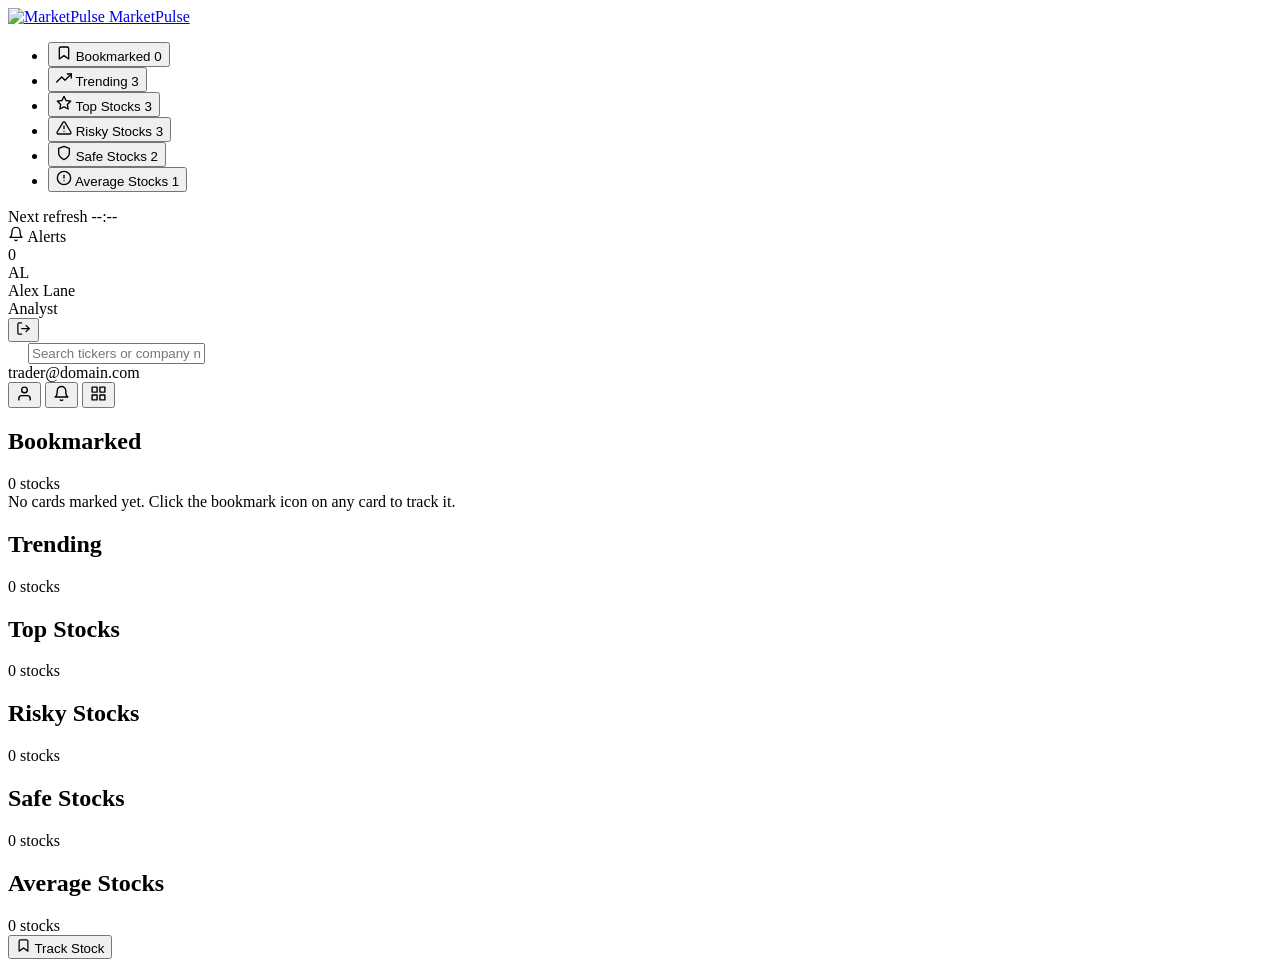
==== commit 56ed1265: "AI: fix dashboard buttons, review mode layout, alert modal and google sign-in button width" ====
--- a/static/dashboard.html
+++ b/static/dashboard.html
@@ -9,7 +9,7 @@
     content="MarketPulse real-time objective risk telemetry. 4-factor regime detection via EMA, ATR, ADX (Regime), and RSI without predictive bias.">
   <link rel="icon" type="image/svg+xml" href="/assets/favicon.svg">
   <link rel="alternate icon" type="image/svg+xml" href="/favicon.svg">
-  <link rel="stylesheet" href="/css/dashboard.css?v=5.1">
+  <link rel="stylesheet" href="/css/dashboard.css?v=6.0">
 </head>
 
 <body data-node-id="40:2" data-name="Dashboard">
@@ -115,7 +115,7 @@
       </div>
 
       <!-- Bottom User Panel -->
-      <div class="user-panel" data-node-id="45:106">
+      <div class="user-panel" data-node-id="45:106" style="overflow: hidden; max-width: 100%; box-sizing: border-box;">
 
         <!-- Refresh Countdown -->
         <div class="refresh-box" title="Hourly Indian Standard Time refresh">
@@ -137,13 +137,13 @@
         </div>
 
         <!-- User Profile -->
-        <div class="user-profile-row" data-node-id="45:125">
+        <div class="user-profile-row" data-node-id="45:125" style="overflow: hidden; max-width: 100%; min-width: 0; box-sizing: border-box;">
           <div class="user-avatar" id="userAvatar" data-node-id="45:126">
             <span id="userAvatarText" data-node-id="45:127">AL</span>
           </div>
-          <div class="user-info" data-node-id="45:128">
-            <span class="user-name" id="userName" data-node-id="45:129">Alex Lane</span>
-            <span class="user-role" id="userRole" data-node-id="45:130">Analyst</span>
+          <div class="user-info" data-node-id="45:128" style="overflow: hidden; min-width: 0; flex: 1; max-width: calc(100% - 72px);">
+            <span class="user-name" id="userName" data-node-id="45:129" style="overflow: hidden; text-overflow: ellipsis; white-space: nowrap; display: block;">Alex Lane</span>
+            <span class="user-role" id="userRole" data-node-id="45:130" style="overflow: hidden; white-space: nowrap; display: block; -webkit-mask-image: linear-gradient(to right, #000 60%, transparent 100%); mask-image: linear-gradient(to right, #000 60%, transparent 100%); max-width: 100%;">Analyst</span>
           </div>
           <button type="button" class="user-logout-btn" id="logoutBtn" title="Sign Out of Terminal"
             aria-label="Sign Out">
@@ -659,7 +659,7 @@
   <!-- =========================================================================
        4. Account Profile Modal (Full User Profile & Sign Out)
        ========================================================================= -->
-  <div class="profile-modal-overlay" id="profileModal" aria-hidden="true" role="dialog" aria-modal="true">
+  <div class="profile-modal-overlay" id="profileModal" aria-hidden="true" role="dialog" aria-modal="true" style="display: none;">
     <div class="profile-modal-card">
       <div class="profile-modal-header">
         <div class="profile-header-title">
@@ -725,7 +725,7 @@
   <!-- =========================================================================
        5. Risk Alerts Modal (Tracked Stocks with Risk > 40)
        ========================================================================= -->
-  <div class="alerts-modal-overlay" id="alertsModal" aria-hidden="true" role="dialog" aria-modal="true">
+  <div class="alerts-modal-overlay" id="alertsModal" aria-hidden="true" role="dialog" aria-modal="true" style="display: none;">
     <div class="alerts-modal-card">
       <div class="alerts-modal-header">
         <div class="alerts-header-title">
@@ -749,8 +749,8 @@
     </div>
   </div>
 
-  <script src="/js/auth.js?v=1.2"></script>
-  <script src="/js/dashboard.js?v=5.3"></script>
+  <script src="/js/auth.js?v=6.0"></script>
+  <script src="/js/dashboard.js?v=6.0"></script>
 </body>
 
 </html>
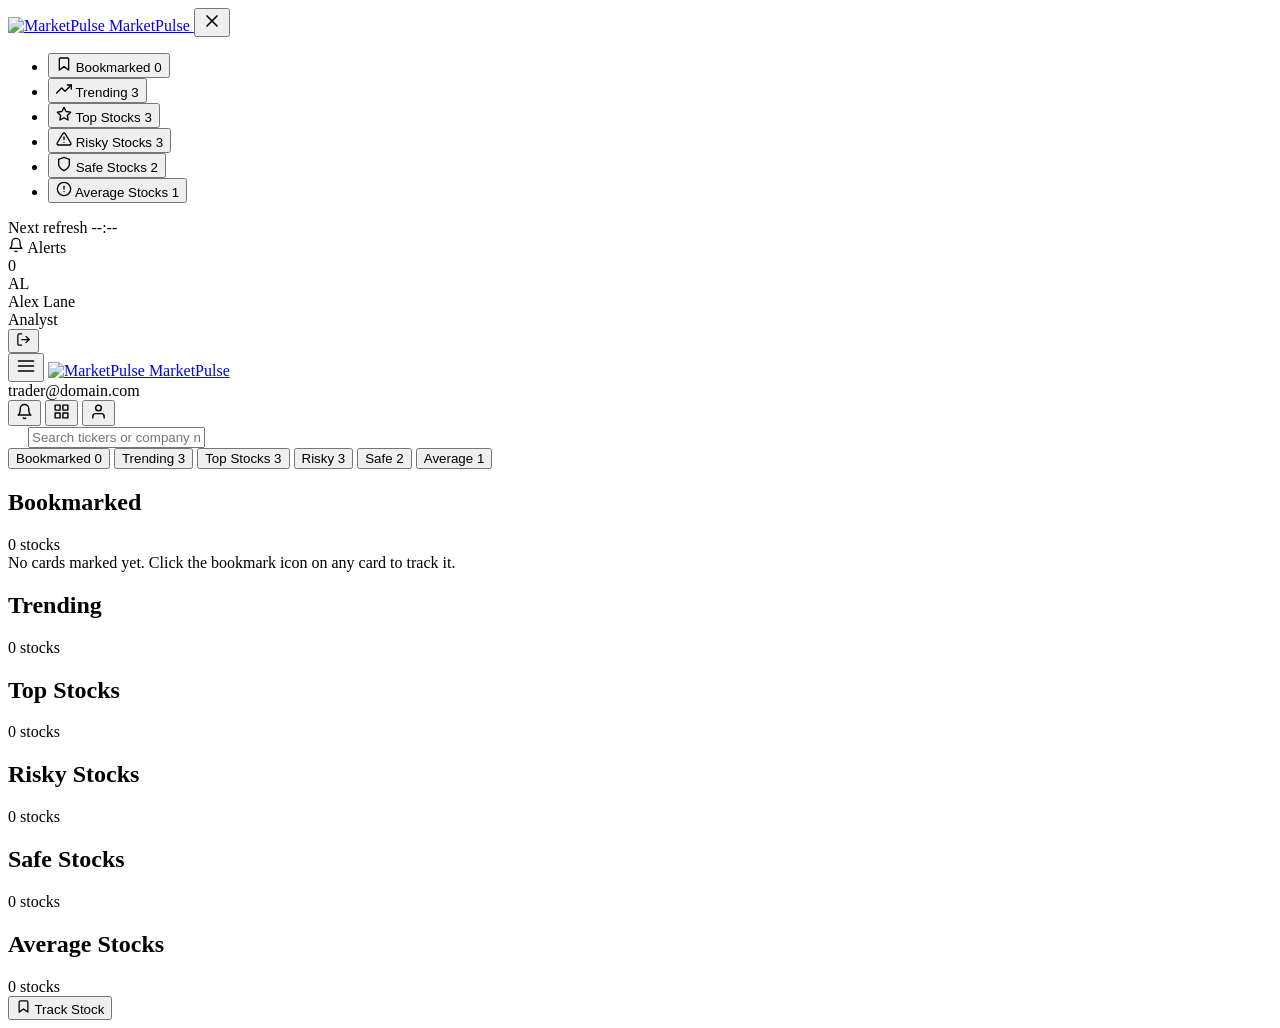
==== commit 748e6137: "AI: implement responsive mobile layouts, sliding navigation drawer, and quick category filter" ====
--- a/static/dashboard.html
+++ b/static/dashboard.html
@@ -19,14 +19,25 @@
     <!-- =========================================================================
          1. Category Navigation Sidebar (Auto-scroll triggers)
          ========================================================================= -->
-    <aside class="nav-panel" data-node-id="42:31" data-name="Navigation Panel">
+    <!-- Backdrop for Mobile Navigation Drawer -->
+    <div class="nav-panel-backdrop" id="navPanelBackdrop"></div>
+
+    <aside class="nav-panel" id="navPanel" data-node-id="42:31" data-name="Navigation Panel">
 
       <div class="panel-top">
-        <!-- Brand / Header Slot (Figma 40:9) -->
-        <a href="/" class="panel-brand" data-node-id="40:9" title="Return to Landing Page">
-          <img src="/assets/favicon.svg" alt="MarketPulse" width="32" height="32" class="brand-icon-img">
-          <span class="brand-title">MarketPulse</span>
-        </a>
+        <div class="panel-header-row">
+          <!-- Brand / Header Slot (Figma 40:9) -->
+          <a href="/" class="panel-brand" data-node-id="40:9" title="Return to Landing Page">
+            <img src="/assets/favicon.svg" alt="MarketPulse" width="32" height="32" class="brand-icon-img">
+            <span class="brand-title">MarketPulse</span>
+          </a>
+          <button class="nav-panel-close-btn" id="navPanelCloseBtn" aria-label="Close navigation">
+            <svg width="20" height="20" viewBox="0 0 24 24" fill="none" stroke="currentColor" stroke-width="2" stroke-linecap="round" stroke-linejoin="round">
+              <line x1="18" y1="6" x2="6" y2="18"></line>
+              <line x1="6" y1="6" x2="18" y2="18"></line>
+            </svg>
+          </button>
+        </div>
 
         <!-- Category Auto-Scroll Navigation -->
         <nav>
@@ -168,6 +179,62 @@
       <!-- Top Header Controls (Figma 46:106) -->
       <header class="dashboard-header" data-node-id="46:106" data-name="header controls">
 
+        <!-- Mobile Header Bar: Brand + Mobile Toggle + Utility Controls -->
+        <div class="dash-mobile-bar">
+          <div class="dash-mobile-left">
+            <button class="dash-mobile-menu-btn" id="dashMobileMenuBtn" aria-label="Open Navigation Sidebar" title="Menu">
+              <svg width="20" height="20" viewBox="0 0 24 24" fill="none" stroke="currentColor" stroke-width="2" stroke-linecap="round" stroke-linejoin="round">
+                <line x1="3" y1="12" x2="21" y2="12"></line>
+                <line x1="3" y1="6" x2="21" y2="6"></line>
+                <line x1="3" y1="18" x2="21" y2="18"></line>
+              </svg>
+            </button>
+            <a href="/" class="dash-mobile-brand" title="Return to Landing Page">
+              <img src="/assets/favicon.svg" alt="MarketPulse" width="26" height="26" class="brand-icon-img">
+              <span class="brand-title">MarketPulse</span>
+            </a>
+          </div>
+
+          <!-- Utility Button Cluster -->
+          <div class="utility-cluster" data-node-id="46:109" data-name="utility cluster">
+            <!-- User Email Display (hidden on compact mobile) -->
+            <div class="header-user-display" id="headerUserDisplay" title="Current authenticated operator">
+              <span class="user-status-dot"></span>
+              <span class="header-user-email" id="headerUserEmail">trader@domain.com</span>
+            </div>
+
+            <!-- Notifications / Risk Alerts Trigger -->
+            <button class="btn-icon" id="headerNotificationsBtn" title="Tracked Risk Alerts (Risk > 40)" aria-label="Notifications">
+              <svg width="17" height="17" viewBox="0 0 24 24" fill="none" stroke="currentColor" stroke-width="2"
+                stroke-linecap="round" stroke-linejoin="round">
+                <path d="M18 8A6 6 0 0 0 6 8c0 7-3 9-3 9h18s-3-2-3-9" />
+                <path d="M13.73 21a2 2 0 0 1-3.46 0" />
+              </svg>
+              <span class="header-badge-count" id="headerAlertCount" style="display: none;">0</span>
+            </button>
+
+            <!-- Review / View Mode Toggle -->
+            <button class="btn-icon active" id="viewModeBtn" title="Toggle Grid / Review Mode" aria-label="View Mode">
+              <svg id="viewModeIcon" width="17" height="17" viewBox="0 0 24 24" fill="none" stroke="currentColor" stroke-width="2"
+                stroke-linecap="round" stroke-linejoin="round">
+                <rect x="3" y="3" width="7" height="7" />
+                <rect x="14" y="3" width="7" height="7" />
+                <rect x="14" y="14" width="7" height="7" />
+                <rect x="3" y="14" width="7" height="7" />
+              </svg>
+            </button>
+
+            <!-- Account Profile Trigger -->
+            <button class="btn-icon" id="accountBtn" title="Account Profile & Settings" aria-label="Account Profile">
+              <svg width="17" height="17" viewBox="0 0 24 24" fill="none" stroke="currentColor" stroke-width="2"
+                stroke-linecap="round" stroke-linejoin="round">
+                <path d="M20 21v-2a4 4 0 0 0-4-4H8a4 4 0 0 0-4 4v2" />
+                <circle cx="12" cy="7" r="4" />
+              </svg>
+            </button>
+          </div>
+        </div>
+
         <!-- Search Input -->
         <div class="search-container" data-node-id="46:107" data-name="search bar">
           <svg class="search-icon" width="16" height="16" viewBox="0 0 24 24" fill="none" stroke-width="2"
@@ -179,46 +246,37 @@
             placeholder="Search tickers or company names..." autocomplete="off" spellcheck="false">
         </div>
 
-        <!-- Utility Button Cluster -->
-        <div class="utility-cluster" data-node-id="46:109" data-name="utility cluster">
-          <!-- User Email Display -->
-          <div class="header-user-display" id="headerUserDisplay" title="Current authenticated operator">
-            <span class="user-status-dot"></span>
-            <span class="header-user-email" id="headerUserEmail">trader@domain.com</span>
-          </div>
-
-          <!-- Account Profile Trigger (Replaces Settings Button) -->
-          <button class="btn-icon" id="accountBtn" title="Account Profile & Settings" aria-label="Account Profile">
-            <svg width="17" height="17" viewBox="0 0 24 24" fill="none" stroke="currentColor" stroke-width="2"
-              stroke-linecap="round" stroke-linejoin="round">
-              <path d="M20 21v-2a4 4 0 0 0-4-4H8a4 4 0 0 0-4 4v2" />
-              <circle cx="12" cy="7" r="4" />
-            </svg>
-          </button>
-
-          <!-- Notifications / Risk Alerts Trigger -->
-          <button class="btn-icon" id="headerNotificationsBtn" title="Tracked Risk Alerts (Risk > 40)" aria-label="Notifications">
-            <svg width="17" height="17" viewBox="0 0 24 24" fill="none" stroke="currentColor" stroke-width="2"
-              stroke-linecap="round" stroke-linejoin="round">
-              <path d="M18 8A6 6 0 0 0 6 8c0 7-3 9-3 9h18s-3-2-3-9" />
-              <path d="M13.73 21a2 2 0 0 1-3.46 0" />
-            </svg>
-            <span class="header-badge-count" id="headerAlertCount" style="display: none;">0</span>
-          </button>
-
-          <!-- Review / View Mode Toggle -->
-          <button class="btn-icon active" id="viewModeBtn" title="Toggle Grid / Review Mode" aria-label="View Mode">
-            <svg id="viewModeIcon" width="17" height="17" viewBox="0 0 24 24" fill="none" stroke="currentColor" stroke-width="2"
-              stroke-linecap="round" stroke-linejoin="round">
-              <rect x="3" y="3" width="7" height="7" />
-              <rect x="14" y="3" width="7" height="7" />
-              <rect x="14" y="14" width="7" height="7" />
-              <rect x="3" y="14" width="7" height="7" />
-            </svg>
-          </button>
-        </div>
-
       </header>
+
+      <!-- Sticky Quick-Switch Category Filter Strip for Mobile / Tablets -->
+      <nav class="mobile-category-strip" id="mobileCategoryStrip" aria-label="Category quick filter">
+        <div class="category-strip-scroll" id="categoryStripScroll">
+          <button class="strip-pill active" data-target="bookmarked">
+            <span>Bookmarked</span>
+            <span class="strip-count tabular-num" id="stripBookmarkedCount">0</span>
+          </button>
+          <button class="strip-pill" data-target="trending">
+            <span>Trending</span>
+            <span class="strip-count tabular-num">3</span>
+          </button>
+          <button class="strip-pill" data-target="top-stocks">
+            <span>Top Stocks</span>
+            <span class="strip-count tabular-num">3</span>
+          </button>
+          <button class="strip-pill" data-target="risky-stocks">
+            <span>Risky</span>
+            <span class="strip-count tabular-num">3</span>
+          </button>
+          <button class="strip-pill" data-target="safe-stocks">
+            <span>Safe</span>
+            <span class="strip-count tabular-num">2</span>
+          </button>
+          <button class="strip-pill" data-target="average-stocks">
+            <span>Average</span>
+            <span class="strip-count tabular-num">1</span>
+          </button>
+        </div>
+      </nav>
 
       <!-- Scrollable Viewport with Sequential Category Sections -->
       <div class="dashboard-viewport" id="dashboardViewport">
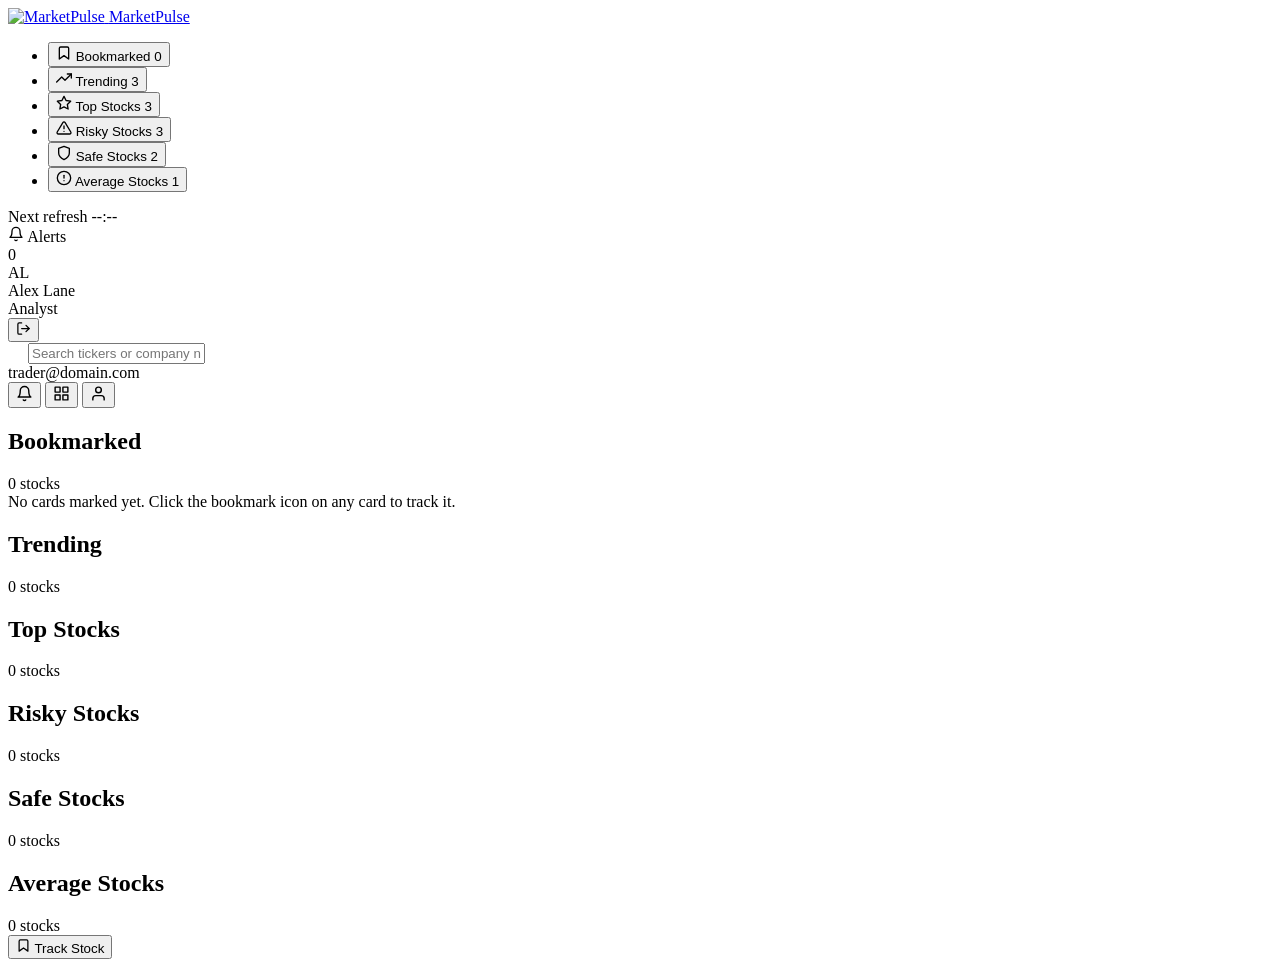
==== commit 55587f78: "AI: fix desktop modal layout, eliminate mobile UI leaks, and remove mobile grid toggle" ====
--- a/static/dashboard.html
+++ b/static/dashboard.html
@@ -9,7 +9,7 @@
     content="MarketPulse real-time objective risk telemetry. 4-factor regime detection via EMA, ATR, ADX (Regime), and RSI without predictive bias.">
   <link rel="icon" type="image/svg+xml" href="/assets/favicon.svg">
   <link rel="alternate icon" type="image/svg+xml" href="/favicon.svg">
-  <link rel="stylesheet" href="/css/dashboard.css?v=6.0">
+  <link rel="stylesheet" href="/css/dashboard.css?v=7.0">
 </head>
 
 <body data-node-id="40:2" data-name="Dashboard">
@@ -31,7 +31,7 @@
             <img src="/assets/favicon.svg" alt="MarketPulse" width="32" height="32" class="brand-icon-img">
             <span class="brand-title">MarketPulse</span>
           </a>
-          <button class="nav-panel-close-btn" id="navPanelCloseBtn" aria-label="Close navigation">
+          <button class="nav-panel-close-btn" id="navPanelCloseBtn" aria-label="Close navigation" style="display: none;">
             <svg width="20" height="20" viewBox="0 0 24 24" fill="none" stroke="currentColor" stroke-width="2" stroke-linecap="round" stroke-linejoin="round">
               <line x1="18" y1="6" x2="6" y2="18"></line>
               <line x1="6" y1="6" x2="18" y2="18"></line>
@@ -179,8 +179,8 @@
       <!-- Top Header Controls (Figma 46:106) -->
       <header class="dashboard-header" data-node-id="46:106" data-name="header controls">
 
-        <!-- Mobile Header Bar: Brand + Mobile Toggle + Utility Controls -->
-        <div class="dash-mobile-bar">
+        <!-- Mobile Header Bar: Brand + Mobile Toggle + Mobile Action Controls (Mobile only) -->
+        <div class="dash-mobile-bar" id="dashMobileBar" style="display: none;">
           <div class="dash-mobile-left">
             <button class="dash-mobile-menu-btn" id="dashMobileMenuBtn" aria-label="Open Navigation Sidebar" title="Menu">
               <svg width="20" height="20" viewBox="0 0 24 24" fill="none" stroke="currentColor" stroke-width="2" stroke-linecap="round" stroke-linejoin="round">
@@ -195,37 +195,19 @@
             </a>
           </div>
 
-          <!-- Utility Button Cluster -->
-          <div class="utility-cluster" data-node-id="46:109" data-name="utility cluster">
-            <!-- User Email Display (hidden on compact mobile) -->
-            <div class="header-user-display" id="headerUserDisplay" title="Current authenticated operator">
-              <span class="user-status-dot"></span>
-              <span class="header-user-email" id="headerUserEmail">trader@domain.com</span>
-            </div>
-
-            <!-- Notifications / Risk Alerts Trigger -->
-            <button class="btn-icon" id="headerNotificationsBtn" title="Tracked Risk Alerts (Risk > 40)" aria-label="Notifications">
+          <div class="dash-mobile-actions">
+            <!-- Mobile Notifications Trigger -->
+            <button class="btn-icon" id="mobileNotificationsBtn" title="Tracked Risk Alerts (Risk > 40)" aria-label="Notifications">
               <svg width="17" height="17" viewBox="0 0 24 24" fill="none" stroke="currentColor" stroke-width="2"
                 stroke-linecap="round" stroke-linejoin="round">
                 <path d="M18 8A6 6 0 0 0 6 8c0 7-3 9-3 9h18s-3-2-3-9" />
                 <path d="M13.73 21a2 2 0 0 1-3.46 0" />
               </svg>
-              <span class="header-badge-count" id="headerAlertCount" style="display: none;">0</span>
+              <span class="header-badge-count" id="mobileAlertCount" style="display: none;">0</span>
             </button>
 
-            <!-- Review / View Mode Toggle -->
-            <button class="btn-icon active" id="viewModeBtn" title="Toggle Grid / Review Mode" aria-label="View Mode">
-              <svg id="viewModeIcon" width="17" height="17" viewBox="0 0 24 24" fill="none" stroke="currentColor" stroke-width="2"
-                stroke-linecap="round" stroke-linejoin="round">
-                <rect x="3" y="3" width="7" height="7" />
-                <rect x="14" y="3" width="7" height="7" />
-                <rect x="14" y="14" width="7" height="7" />
-                <rect x="3" y="14" width="7" height="7" />
-              </svg>
-            </button>
-
-            <!-- Account Profile Trigger -->
-            <button class="btn-icon" id="accountBtn" title="Account Profile & Settings" aria-label="Account Profile">
+            <!-- Mobile Account Profile Trigger -->
+            <button class="btn-icon" id="mobileAccountBtn" title="Account Profile & Settings" aria-label="Account Profile">
               <svg width="17" height="17" viewBox="0 0 24 24" fill="none" stroke="currentColor" stroke-width="2"
                 stroke-linecap="round" stroke-linejoin="round">
                 <path d="M20 21v-2a4 4 0 0 0-4-4H8a4 4 0 0 0-4 4v2" />
@@ -235,7 +217,7 @@
           </div>
         </div>
 
-        <!-- Search Input -->
+        <!-- Search Input (Desktop: Left element; Mobile: Full-width row 2) -->
         <div class="search-container" data-node-id="46:107" data-name="search bar">
           <svg class="search-icon" width="16" height="16" viewBox="0 0 24 24" fill="none" stroke-width="2"
             stroke-linecap="round" stroke-linejoin="round">
@@ -246,10 +228,49 @@
             placeholder="Search tickers or company names..." autocomplete="off" spellcheck="false">
         </div>
 
+        <!-- Desktop Utility Button Cluster: Always on right for desktop; hidden on mobile -->
+        <div class="utility-cluster" data-node-id="46:109" data-name="utility cluster">
+          <!-- User Email Display -->
+          <div class="header-user-display" id="headerUserDisplay" title="Current authenticated operator">
+            <span class="user-status-dot"></span>
+            <span class="header-user-email" id="headerUserEmail">trader@domain.com</span>
+          </div>
+
+          <!-- Notifications / Risk Alerts Trigger -->
+          <button class="btn-icon" id="headerNotificationsBtn" title="Tracked Risk Alerts (Risk > 40)" aria-label="Notifications">
+            <svg width="17" height="17" viewBox="0 0 24 24" fill="none" stroke="currentColor" stroke-width="2"
+              stroke-linecap="round" stroke-linejoin="round">
+              <path d="M18 8A6 6 0 0 0 6 8c0 7-3 9-3 9h18s-3-2-3-9" />
+              <path d="M13.73 21a2 2 0 0 1-3.46 0" />
+            </svg>
+            <span class="header-badge-count" id="headerAlertCount" style="display: none;">0</span>
+          </button>
+
+          <!-- Review / View Mode Toggle (Desktop only) -->
+          <button class="btn-icon active" id="viewModeBtn" title="Toggle Grid / Review Mode" aria-label="View Mode">
+            <svg id="viewModeIcon" width="17" height="17" viewBox="0 0 24 24" fill="none" stroke="currentColor" stroke-width="2"
+              stroke-linecap="round" stroke-linejoin="round">
+              <rect x="3" y="3" width="7" height="7" />
+              <rect x="14" y="3" width="7" height="7" />
+              <rect x="14" y="14" width="7" height="7" />
+              <rect x="3" y="14" width="7" height="7" />
+            </svg>
+          </button>
+
+          <!-- Account Profile Trigger -->
+          <button class="btn-icon" id="accountBtn" title="Account Profile & Settings" aria-label="Account Profile">
+            <svg width="17" height="17" viewBox="0 0 24 24" fill="none" stroke="currentColor" stroke-width="2"
+              stroke-linecap="round" stroke-linejoin="round">
+              <path d="M20 21v-2a4 4 0 0 0-4-4H8a4 4 0 0 0-4 4v2" />
+              <circle cx="12" cy="7" r="4" />
+            </svg>
+          </button>
+        </div>
+
       </header>
 
       <!-- Sticky Quick-Switch Category Filter Strip for Mobile / Tablets -->
-      <nav class="mobile-category-strip" id="mobileCategoryStrip" aria-label="Category quick filter">
+      <nav class="mobile-category-strip" id="mobileCategoryStrip" aria-label="Category quick filter" style="display: none;">
         <div class="category-strip-scroll" id="categoryStripScroll">
           <button class="strip-pill active" data-target="bookmarked">
             <span>Bookmarked</span>
@@ -610,7 +631,7 @@
                 </div>
                 <div class="field-item field-flex">
                   <span class="field-label">EMA Dynamics & Spread</span>
-                  <span class="field-value" id="modalEmaSpreadDesc">--</span>
+                  <span class="field-value field-desc" id="modalEmaSpreadDesc">--</span>
                 </div>
               </div>
             </div>
@@ -627,7 +648,7 @@
               </div>
               <div class="hierarchy-fields-row">
                 <div class="field-item">
-                  <span class="field-label">Average True Range (ATR 14)</span>
+                  <span class="field-label">ATR (14-Period)</span>
                   <span class="field-value tabular-num" id="modalAtr">--</span>
                 </div>
                 <div class="field-item">
@@ -636,7 +657,7 @@
                 </div>
                 <div class="field-item field-flex">
                   <span class="field-label">ATR Ratio vs 50-SMA Baseline</span>
-                  <span class="field-value" id="modalAtrRatioDesc">--</span>
+                  <span class="field-value field-desc" id="modalAtrRatioDesc">--</span>
                 </div>
               </div>
             </div>
@@ -693,7 +714,7 @@
                 </div>
                 <div class="field-item field-flex">
                   <span class="field-label">Regime Telemetry</span>
-                  <span class="field-value" id="modalAdxDesc">Wilder's ADX indicates persistent directional trend
+                  <span class="field-value field-desc" id="modalAdxDesc">Wilder's ADX indicates persistent directional trend
                     velocity.</span>
                 </div>
               </div>
